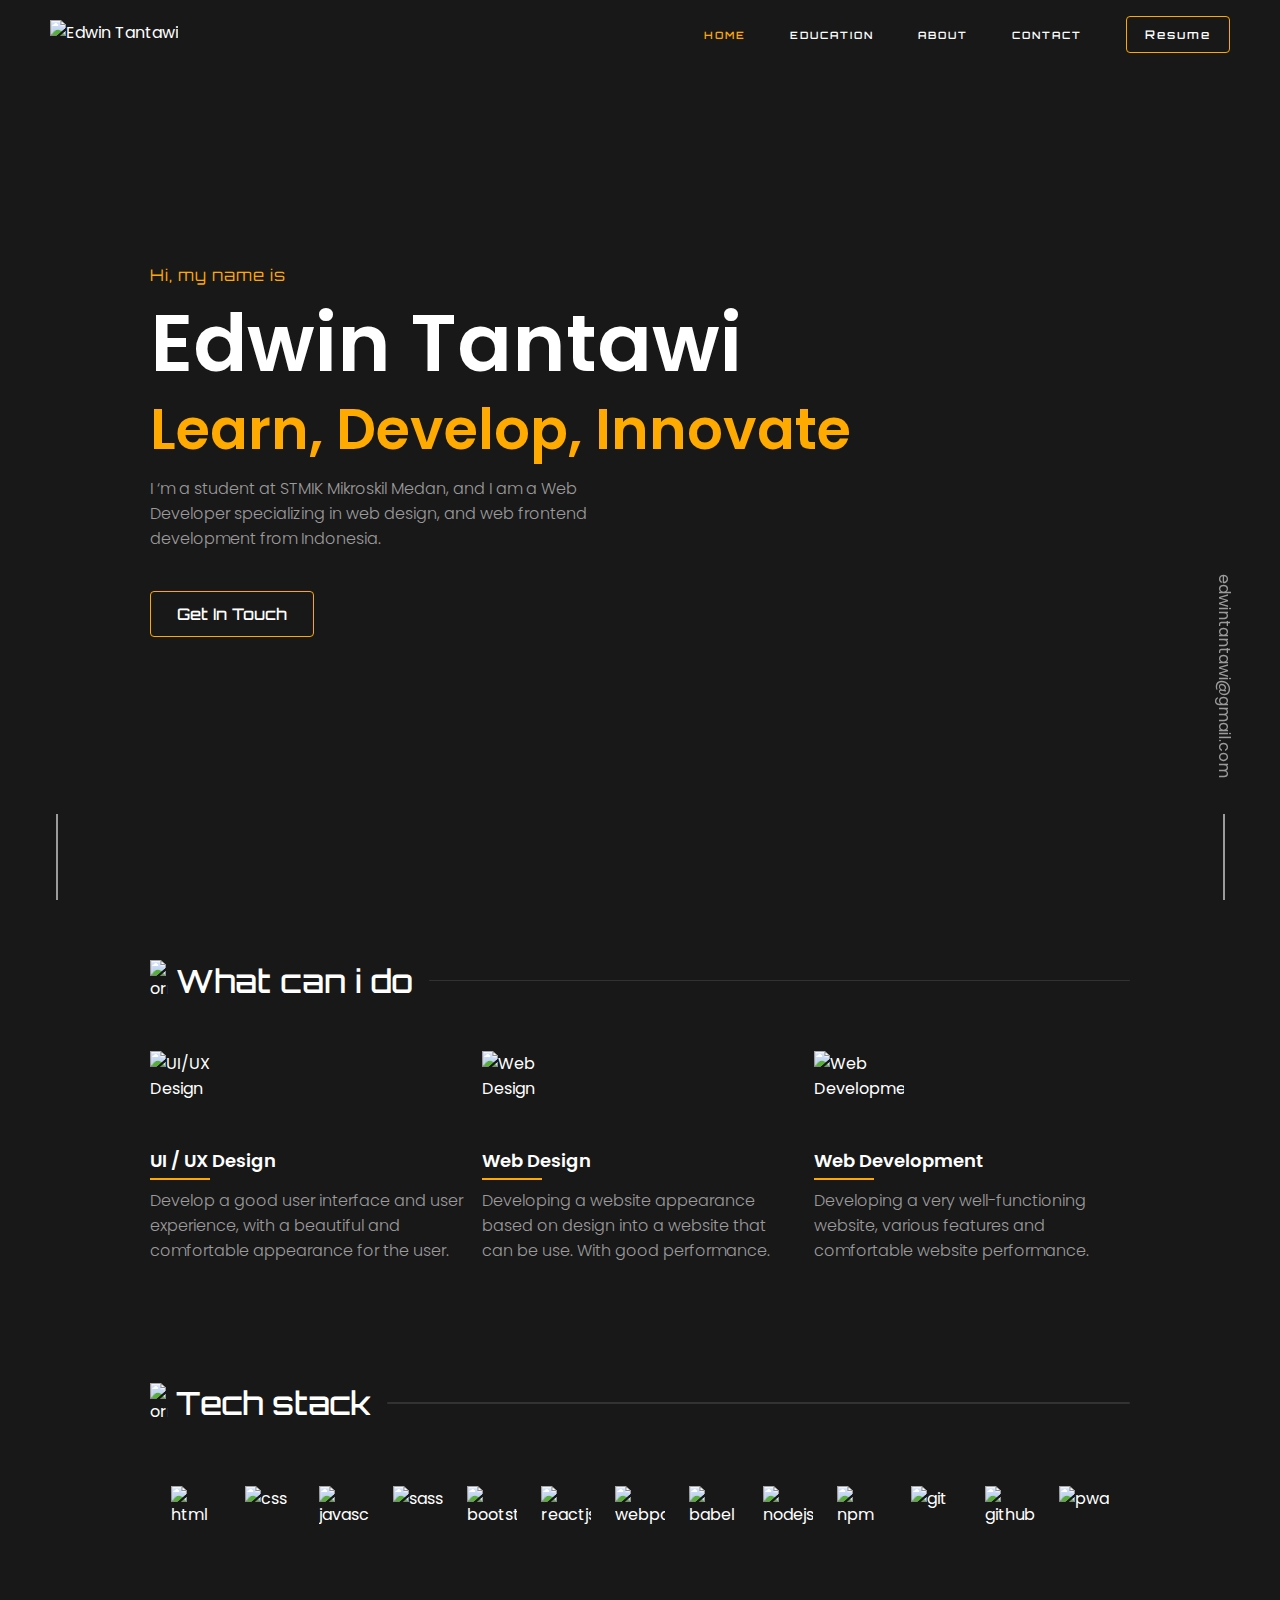
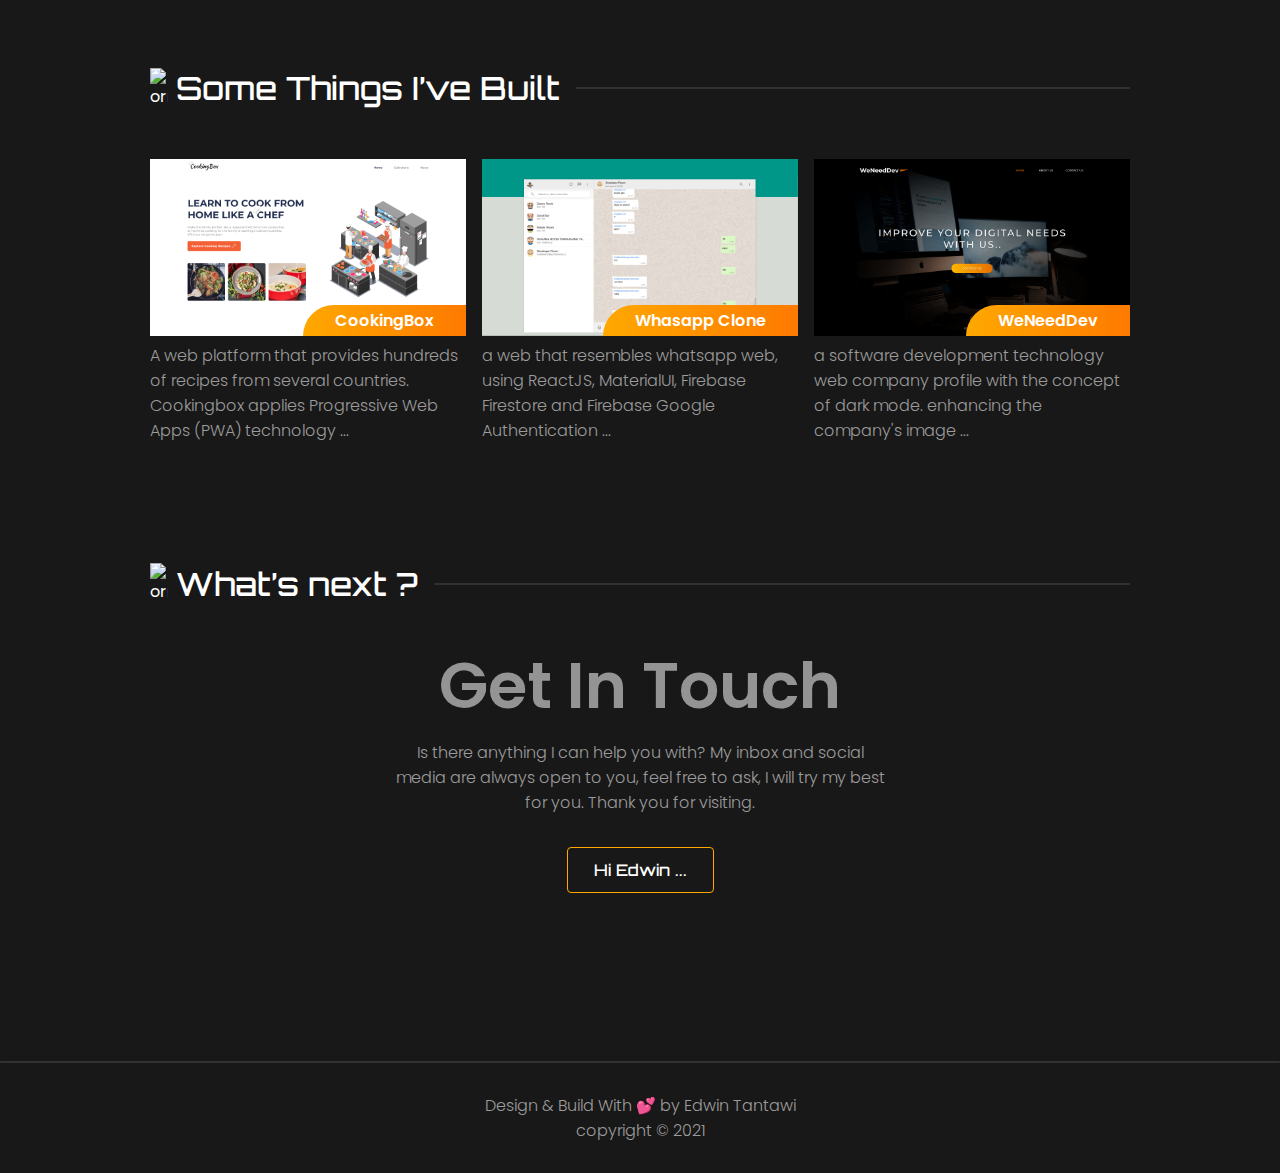
==== index.html @ 16a50b64 "added whatnext and footer, and some reuseable css management" ====
<!DOCTYPE html>
<html lang="en">
  <head>
    <meta charset="UTF-8" />
    <meta http-equiv="X-UA-Compatible" content="IE=edge" />
    <meta name="viewport" content="width=device-width, initial-scale=1.0" />
    <link rel="shortcut icon" href="favicon.ico" type="image/x-icon" />
    <link rel="preconnect" href="https://fonts.gstatic.com" />
    <meta
      name="keywords"
      content="edwin tantawi, edwin, frontend developer, personal website, portfolio"
    />
    <meta
      name="description"
      content="Hi, i'm Edwin Tantawi, a Frontend Web developer from Indonesia"
    />
    <!-- css -->
    <link rel="stylesheet" href="src/styles/animations.css" />
    <link rel="stylesheet" href="src/styles/style.css" />
    <!-- fontawesome -->
    <link
      rel="stylesheet"
      href="https://use.fontawesome.com/releases/v5.15.2/css/all.css"
      integrity="sha384-vSIIfh2YWi9wW0r9iZe7RJPrKwp6bG+s9QZMoITbCckVJqGCCRhc+ccxNcdpHuYu"
      crossorigin="anonymous"
    />
    <title>Edwin Tantawi</title>
  </head>
  <body>
    <!-- START: navbar -->
    <nav class="navbar">
      <div
        class="container-fluid flex align-items-center justify-content-between"
      >
        <!-- navbar brand -->
        <a href="index.html" class="flex">
          <img
            class="navbar__brand"
            src="src/assets/icons/logo.svg"
            alt="Edwin
          Tantawi"
            title="Edwin Tantawi"
          />
        </a>

        <!-- navbar navigation -->
        <ul class="navbar__navigation">
          <li><a href="index.html" class="active">HOME</a></li>
          <li><a href="src/pages/educaion.html">EDUCATION</a></li>
          <li><a href="src/pages/about.html">ABOUT</a></li>
          <li><a href="src/pages/contact.html">CONTACT</a></li>
          <li>
            <a
              href="src/assets/documents/resume.pdf"
              download
              class="btn btn-sm"
              >Resume</a
            >
          </li>
        </ul>

        <!-- navbar mobile -->
        <label class="navbar__toggler align-items-center">
          <input type="checkbox" />
          <div class="navbar__toggler__hamburger">
            <span></span>
            <span></span>
            <span></span>
          </div>

          <div
            class="navbar__navigation mobile align-items-center justify-content-center"
          >
            <ul class="flex flex-column align-items-center">
              <li><a href="index.html" class="active">HOME</a></li>
              <li><a href="src/pages/education.html">ACADEMIC</a></li>
              <li><a href="src/pages/about.html">ABOUT ME</a></li>
              <li><a href="src/pages/contact.html">CONTACT</a></li>
              <li>
                <a
                  href="src/assets/documents/resume.pdf"
                  download
                  class="btn btn-sm"
                  >Resume</a
                >
              </li>
            </ul>
            <div class="social-media">
              <a href="https://wa.me/+6282388386923" aria-label="Whatsapp">
                <i class="fab fa-whatsapp"></i>
              </a>
              <a href="https://instagram.com/wintantawi" aria-label="Instagram">
                <i class="fab fa-instagram"></i>
              </a>
              <a
                href="https://facebook.com/edwintantawi.5"
                aria-label="Facebook"
              >
                <i class="fab fa-facebook-f"></i>
              </a>
              <a
                href="https://www.linkedin.com/in/edwin-tantawi-909138193/"
                aria-label="Linkedin"
              >
                <i class="fab fa-linkedin-in"></i>
              </a>
              <a href="https://github.com/edwintantawi" aria-label="Github">
                <i class="fab fa-github"></i>
              </a>
            </div>
          </div>
        </label>
      </div>
    </nav>
    <!-- END: navbar -->

    <!-- side list -->
    <div class="side side__left">
      <div class="side__left__socialmedia flex flex-column align-items-center">
        <a href="https://wa.me/+6282388386923">
          <i class="fab fa-whatsapp"></i>
        </a>
        <a href="https://instagram.com/wintantawi">
          <i class="fab fa-instagram"></i>
        </a>
        <a href="https://facebook.com/edwintantawi.5">
          <i class="fab fa-facebook-f"></i>
        </a>
        <a href="https://www.linkedin.com/in/edwin-tantawi-909138193/">
          <i class="fab fa-linkedin-in"></i>
        </a>
        <a href="https://github.com/edwintantawi">
          <i class="fab fa-github"></i>
        </a>
      </div>
      <div class="line"></div>
    </div>
    <div class="side side__right">
      <div class="side__right__email">
        <a href="mailto:edwintantawi@gmail.com">
          <span>edwintantawi@gmail.com</span>
        </a>
      </div>
      <div class="line"></div>
    </div>

    <!-- START: main -->
    <main>
      <header class="hero">
        <div class="container flex justify-content-between align-items-center">
          <div class="hero__text">
            <span class="mini-heading"> Hi, my name is </span>
            <h1 class="name-heading">Edwin Tantawi</h1>
            <span class="big-heading">Learn, Develop, Innovate</span>
            <p>
              I ‘m a student at STMIK Mikroskil Medan, and I am a Web Developer
              specializing in web design, and web frontend development from
              Indonesia.
            </p>
            <a href="mailto:edwintantawi@gmail.com" class="btn btn-lg"
              >Get In Touch</a
            >
          </div>

          <!-- <div class="hero__image">
            <img src="src/assets/icons/logo.svg" alt="Edwin Tantawi" />
          </div> -->
        </div>
      </header>

      <section class="ido">
        <div class="container">
          <div class="section__heading">
            <img src="src/assets/icons/ornament.svg" alt="ornaments" />
            <h2>What can i do</h2>
            <hr class="hr-lg" />
          </div>
          <div class="section__content ido__content">
            <div class="ido__content__item">
              <img
                src="src/assets/icons/ido-uiux-design.svg"
                alt="UI/UX Design"
              />
              <h3>UI / UX Design</h3>
              <hr class="hr-sm" />
              <p>
                Develop a good user interface and user experience, with a
                beautiful and comfortable appearance for the user.
              </p>
            </div>

            <div class="ido__content__item">
              <img src="src/assets/icons/ido-web-design.svg" alt="Web Design" />
              <h3>Web Design</h3>
              <hr class="hr-sm" />
              <p>
                Developing a website appearance based on design into a website
                that can be use. With good performance.
              </p>
            </div>

            <div class="ido__content__item">
              <img
                src="src/assets/icons/ido-web-dev.svg"
                alt="Web Development"
              />
              <h3>Web Development</h3>
              <hr class="hr-sm" />
              <p>
                Developing a very well-functioning website, various features and
                comfortable website performance.
              </p>
            </div>
          </div>
        </div>
      </section>

      <section class="techstack">
        <div class="container">
          <div class="section__heading">
            <img src="src/assets/icons/ornament.svg" alt="ornaments" />
            <h2>Tech stack</h2>
            <hr class="hr-lg" />
          </div>

          <div
            class="section__content techstack__content justify-content-center"
          >
            <img
              src="src/assets/icons/tech-stack/html.svg"
              alt="html"
              title="HTML5"
            />
            <img
              src="src/assets/icons/tech-stack/css.svg"
              alt="css"
              title="CSS3"
            />
            <img
              src="src/assets/icons/tech-stack/js.svg"
              alt="javascript"
              title="Javascript"
            />
            <img
              src="src/assets/icons/tech-stack/sass.svg"
              alt="sass"
              title="SASS"
            />
            <img
              src="src/assets/icons/tech-stack/bootstrap.svg"
              alt="bootstrap"
              title="Bootstrap"
            />
            <img
              src="src/assets/icons/tech-stack/react.svg"
              alt="reactjs"
              title="ReactJS"
            />
            <img
              src="src/assets/icons/tech-stack/webpack.svg"
              alt="webpack"
              title="Webpack"
            />
            <img
              src="src/assets/icons/tech-stack/babel.svg"
              alt="babel"
              title="BabelJS"
            />
            <img
              src="src/assets/icons/tech-stack/nodejs.svg"
              alt="nodejs"
              title="NodeJS"
            />
            <img
              src="src/assets/icons/tech-stack/npm.svg"
              alt="npm"
              title="NPM"
            />
            <img
              src="src/assets/icons/tech-stack/git.svg"
              alt="git"
              title="GIT"
            />
            <img
              src="src/assets/icons/tech-stack/github.svg"
              alt="github"
              title="Github"
            />
            <img
              src="src/assets/icons/tech-stack/pwa.svg"
              alt="pwa"
              title="PWA"
            />
          </div>
        </div>
      </section>

      <section class="project">
        <div class="container">
          <div class="section__heading">
            <img src="src/assets/icons/ornament.svg" alt="ornaments" />
            <h2>Some Things I’ve Built</h2>
            <hr class="hr-lg" />
          </div>

          <div class="section__content project__content">
            <div class="project__content__item">
              <div class="image">
                <img
                  src="src/assets/images/project/project-cookingbox.png"
                  alt="cookingbox"
                />
                <div class="title">CookingBox</div>
                <div class="action">
                  <div class="wrap">
                    <a
                      href="https://cookingboxs.netlify.app"
                      title="Visit Project"
                    >
                      <i class="fas fa-external-link-alt"></i>
                    </a>
                    <a
                      href="https://github.com/edwintantawi/CookingBox"
                      title="View Source"
                    >
                      <i class="fab fa-github"></i>
                    </a>
                  </div>
                </div>
              </div>
              <div class="description">
                <p>
                  A web platform that provides hundreds of recipes from several
                  countries. Cookingbox applies Progressive Web Apps (PWA)
                  technology ...
                </p>
              </div>
            </div>
            <div class="project__content__item">
              <div class="image">
                <img
                  src="src/assets/images/project/project-whatsappwebclone.png"
                  alt="whatsappwebclone"
                />
                <div class="title">Whasapp Clone</div>
                <div class="action">
                  <div class="wrap">
                    <a
                      href="https://clone-whatsapp-web.netlify.app/"
                      title="Visit Project"
                    >
                      <i class="fas fa-external-link-alt"></i>
                    </a>
                    <a
                      href="https://github.com/edwintantawi/whatsapp-clone"
                      title="View Source"
                    >
                      <i class="fab fa-github"></i>
                    </a>
                  </div>
                </div>
              </div>
              <div class="description">
                <p>
                  a web that resembles whatsapp web, using ReactJS, MaterialUI,
                  Firebase Firestore and Firebase Google Authentication ...
                </p>
              </div>
            </div>
            <div class="project__content__item">
              <div class="image">
                <img
                  src="src/assets/images/project/project-weneeddev.png"
                  alt="weneeddev"
                />
                <div class="title">WeNeedDev</div>
                <div class="action">
                  <div class="wrap">
                    <a
                      href="https://weneeddev.netlify.app/"
                      title="Visit Project"
                    >
                      <i class="fas fa-external-link-alt"></i>
                    </a>
                    <a
                      href="https://github.com/edwintantawi/WeNeedDev"
                      title="View Source"
                    >
                      <i class="fab fa-github"></i>
                    </a>
                  </div>
                </div>
              </div>
              <div class="description">
                <p>
                  a software development technology web company profile with the
                  concept of dark mode. enhancing the company's image ...
                </p>
              </div>
            </div>
          </div>
        </div>
      </section>

      <section class="whatnext">
        <div class="container">
          <div class="section__heading">
            <img src="src/assets/icons/ornament.svg" alt="ornaments" />
            <h2>What’s next ?</h2>
            <hr class="hr-lg" />
          </div>

          <div class="section__content whatnext__content">
            <div class="container flex flex-column text-center">
              <span class="whatnext__content__title">Get In Touch</span>
              <p>
                Is there anything I can help you with? My inbox and social media
                are always open to you, feel free to ask, I will try my best for
                you. Thank you for visiting.
              </p>
              <div class="whatnext__content__button">
                <a href="mailto:edwintantawi@gmail.com" class="btn btn-lg"
                  >Hi Edwin ...</a
                >
              </div>
            </div>
          </div>
        </div>
      </section>
    </main>
    <!-- END: main -->

    <!-- START: footer -->
    <footer class="footer text-center">
      <div class="container">
        <hr class="hr-lg" />
        <p>Design & Build With 💕 by Edwin Tantawi</p>
        <p>copyright &copy; 2021</p>
      </div>
    </footer>
    <!-- END: footer -->
  </body>
</html>
---- src/styles/style.css ----
/* google fonts (Poppins & Orbitron) */
@import url('https://fonts.googleapis.com/css2?family=Orbitron:wght@400;500;700&family=Poppins:wght@300;600&display=swap');
:root {
  /* colors */
  --primary: #181818;
  --secondary: #282828;
  --white: #ffffff;
  --accent: #ffa800;
  --gray: #9b9b9b;
  --grad-horizontal: linear-gradient(to right, var(--accent), #ff7a00);
  /* fonts */

  --orbitron: 'Orbitron', sans-serif;

  --light: 300;
  --semi-bold: 600;

  --regular: 400;
  --medium: 500;
  --bold: 700;

  /* 
  breakpoints
  --sm: 576px;
  --md: 768px;
  --lg: 992px;
  --xl: 1200px;
  --xxl: 1400px;
  */
}

/* reset css */
*,
*::before,
*::after {
  margin: 0;
  box-sizing: border-box;
}

/* Globals style */

::-webkit-scrollbar {
  width: 5px;
  background-color: var(--primary);
}

::-webkit-scrollbar-thumb {
  background-color: var(--accent);
  border-radius: 8px;
}

body {
  background-color: var(--primary);
  color: var(--white);
  font-family: 'Poppins', sans-serif;
}

/* Heading & paragraph */
h1 {
  font-weight: var(--semi-bold);
  font-size: 80px;
}

h2 {
  font-weight: var(--medium);
  font-family: var(--orbitron);
  font-size: 18px;
}

h3 {
  font-size: 15px;
  font-weight: var(--semi-bold);
}

p {
  font-weight: var(--light);
  color: var(--gray);
  font-size: 13px;
}

hr {
  height: 1.5px;
  border: none;
}

section {
  padding: 50px 0;
}
main {
  padding: 0 16px;
}
a {
  text-decoration: none;
  color: var(--white);
}

.hr-lg {
  background-color: #333232;
  width: 100%;
  border-radius: 9px;
}

.hr-sm {
  background-color: var(--accent);
  width: 60px;
}

/* Helper class */
/* button */
.btn {
  border: 1px solid var(--accent);
  font-weight: var(--medium);
  font-family: var(--orbitron);
  display: inline-block;
  border-radius: 4px;
  transition: 350ms;
  font-size: 14px;
}

.btn:hover {
  background-color: #ffaa0017;
  color: var(--white) !important;
}

.btn.btn-sm {
  padding: 10px 18px;
  font-size: 12px;
}
.btn.btn-lg {
  padding: 12px 26px;
}

/* white space */
.heading-m {
  margin-bottom: 50px;
}
/* coloring */
.accent {
  color: var(--accent);
}

/* container */
.container {
  margin: 0 auto;
}

.container-fluid {
  width: 100%;
  padding: 0 16px;
}

.flex {
  display: flex;
  flex-wrap: wrap;
}

.justify-content-between {
  justify-content: space-between;
}

.justify-content-center {
  justify-content: center;
}
.align-items-center {
  align-items: center;
}
.flex-column {
  flex-direction: column;
}

.text-center {
  text-align: center;
}

/* nav */
.navbar {
  background-color: var(--primary);
  padding: 16px 0;
  position: fixed;
  width: 100%;
  z-index: 9;
}
.navbar__brand {
  height: 30px;
}
.navbar__navigation {
  font-family: var(--orbitron);
  font-weight: var(--medium);
  font-size: 10.05px;
  letter-spacing: 3px;
  padding: 0;
  display: none;
}
.navbar__navigation li {
  display: inline-block;
  margin-left: 50px;
}
.navbar__navigation a {
  transition: 350ms;
}
.navbar__navigation a.active,
.navbar__navigation a.active:hover {
  cursor: default;
  color: var(--accent);
}
.navbar__navigation a:hover {
  color: var(--gray);
}

/* mobile nav */
.navbar__navigation.mobile {
  display: flex;
  position: fixed;
  top: 62px;
  bottom: 0;
  right: 0;
  width: 100%;
  max-width: 300px;
  background-color: #1f1f1fe3;
  transform: translateX(100vh);
  transition: 350ms ease-in-out;
  backdrop-filter: blur(4px);
  border-left: 1px solid rgba(255, 255, 255, 0.1);
}
.navbar__navigation.mobile .social-media {
  position: fixed;
  bottom: 0;
  width: 100%;
  display: grid;
  grid-template-columns: repeat(5, 1fr);
  place-items: center;
  padding: 30px 20px;
  font-size: 26px;
}

.navbar__navigation li {
  display: inline;
  list-style: none;
  margin-left: 38px;
  font-weight: var(--semi-bold);
  letter-spacing: 2px;
}

.navbar__navigation.mobile ul {
  padding: 0;
}
.navbar__navigation.mobile li {
  margin: 0 0 32px 0;
  font-size: 14px;
}

.navbar__toggler {
  position: relative;
  display: flex;
}

.navbar__toggler__hamburger span {
  display: block;
  background-color: var(--accent);
  height: 3px;
  width: 32px;
  margin: 5px 0;
  transition: 350ms;
}
.navbar__toggler__hamburger span:first-child {
  width: 35px;
}
.navbar__toggler__hamburger span:nth-child(2) {
  width: 22px;
}
.navbar__toggler__hamburger span:last-child {
  width: 28px;
}
.navbar__toggler input {
  position: absolute;
  top: 0;
  width: 100%;
  height: 100%;
  cursor: pointer;
  opacity: 0;
  z-index: 2;
}
.navbar__toggler input:checked ~ .navbar__navigation.mobile {
  transform: translateX(0);
}
.navbar__toggler input:checked ~ .navbar__toggler__hamburger span:first-child {
  transform: rotate(-45deg) translatey(5.2px) translateX(-6px) rotate(360deg);
  width: 32px;
}
.navbar__toggler input:checked ~ .navbar__toggler__hamburger span:nth-child(2) {
  transform: scale(0) rotate(360deg);
}
.navbar__toggler input:checked ~ .navbar__toggler__hamburger span:last-child {
  transform: rotate(45deg) translatey(-5.2px) translateX(-6px) rotate(360deg);
  width: 32px;
}

/* side list */
.side {
  display: none;
  position: fixed;
  bottom: 0;
  width: 43px;
  justify-content: flex-end;
  align-items: center;
  flex-direction: column;
}
.side .line {
  height: 86px;
  width: 2px;
  background-color: var(--gray);
  margin-top: 18px;
}

.side__left {
  left: 20px;
}
.side__left__socialmedia {
  font-size: 22px;
}
.side__left__socialmedia a {
  padding: 8px;
  color: var(--gray);
  transition: 350ms;
}
.side__left__socialmedia a:hover {
  color: var(--accent);
  transform: translateY(-6px);
}
.side__right {
  right: 20px;
}
.side__right__email {
  right: 50px;
  transform: rotate(-270deg) translateX(-108px);
}
.side__right__email a {
  color: var(--gray);
  transition: 350ms;
}
.side__right__email a:hover {
  color: var(--accent);
}

/* Header Hero */
header.hero .container {
  height: 100vh;
}

.hero__text {
  width: 100%;
}
.hero__text .mini-heading {
  font-family: var(--orbitron);
  color: var(--accent);
  display: inline-block;
  font-size: 14px;
  margin-bottom: 18px;
}
.hero__text .name-heading {
  line-height: 1;
  font-size: 10vw;
}

.hero__text .big-heading {
  display: inline-block;
  font-size: 6vw;
  font-weight: var(--semi-bold);
  color: #ffaa00;
  margin: 6px 0 16px;
  line-height: 1.1;
}
.hero__text p {
  width: 100%;
  max-width: 500px;
  color: var(--gray);
}
.hero__text a {
  margin-top: 36px;
}

.hero__image {
  width: 30%;
}
.hero__image img {
  width: 100%;
  max-width: 400px;
}

/* section heading */
.section__heading {
  display: flex;
  align-items: center;
  margin-bottom: 36px;
}
.section__heading img {
  width: 12px;
}
.section__heading h2 {
  margin: 0 16px 0 8px;
}
.section__heading hr {
  flex: 1;
}

/* section content */
.ido__content {
  display: grid;
  grid-template-columns: 1fr;
  gap: 30px 16px;
  text-align: center;
}

.ido__content__item {
  display: grid;
  place-items: center;
}
.ido__content__item img {
  width: 70px;
  height: 70px;
  margin: 0 0 6px;
}
.ido__content__item p {
  max-width: 316px;
  /* margin: 0 auto; */
}
.ido__content__item hr {
  margin: 4px 0 8px;
}

.techstack__content {
  display: flex;
  flex-wrap: wrap;
}

.techstack__content img {
  width: 50px;
  height: 50px;
  padding: 6px;
  cursor: crosshair;
  transition: 250ms;
}

.techstack__content img:hover {
  transform: scale(1.3);
}

.project__content {
  display: grid;
  grid-template-columns: 1fr;
  gap: 28px 16px;
}

.project__content__item .image {
  position: relative;
  overflow: hidden;
  cursor: pointer;
}

.project__content__item .image:hover::after {
  background-color: rgba(0, 0, 0, 0.8);
}

.project__content__item .image:hover > .action {
  display: grid;
}

.project__content__item .image::after {
  content: '';
  position: absolute;
  width: 100%;
  top: 0;
  bottom: 5px;
  right: 0;
  transition: 250ms ease-in-out;
}
.project__content__item .image .action {
  position: absolute;
  left: 0;
  right: 0;
  top: 0;
  height: 100%;
  display: none;
  place-items: center;
  z-index: 2;
}
.project__content__item .image i {
  color: #ffffff;
  font-size: 30px;
  padding: 14px;
  transition: 250ms;
}
.project__content__item .image i:hover {
  transform: scale(1.2);
}
.project__content__item .image img {
  width: 100%;
}
.project__content__item .image .title {
  position: absolute;
  bottom: 6.8px;
  right: 0;
  background-image: var(--grad-horizontal);
  padding: 3px 32px;
  border-top-left-radius: 60px;
  font-weight: var(--semi-bold);
  font-size: 14px;
}

.whatnext__content__title {
  font-size: 10vw;
  font-weight: var(--semi-bold);
  color: rgb(148, 148, 148);
  line-height: 1;
  margin-bottom: 22px;
}
.whatnext__content p {
  max-width: 500px;
  margin: 0 auto;
}
.whatnext__content__button {
  margin: 32px 0 28px;
}
/* footer */
.footer {
  margin-top: 50px;
  padding: 30px 0;
}

.footer hr {
  margin-bottom: 30px;
}

/* media query */
/* sm */
@media screen and (min-width: 566px) {
  main {
    padding: 0 50px;
  }

  .hero__text .name-heading {
    font-size: 8vw;
  }
  .hero__text .big-heading {
    font-size: 5vw;
  }
  .btn {
    font-size: 16px;
  }
  .btn-lg {
    padding: 16px 36px;
  }
  .hero__text a {
    margin-top: 40px;
  }
  h2 {
    font-size: 26px;
  }

  .section__heading img {
    width: 16px;
  }
  .project__content {
    grid-template-columns: repeat(auto-fill, minmax(300px, 1fr));
  }
  .ido__content {
    grid-template-columns: repeat(auto-fit, minmax(300px, 1fr));
  }

  .ido__content__item img {
    width: 90px;
    height: 90px;
  }

  .techstack__content img {
    width: 58px;
    height: 58px;
  }

  .whatnext__content__title {
    font-size: 64px;
  }
}
/* custom breakpoints */
@media screen and (min-width: 721px) {
  .ido__content {
    text-align: left;
  }
  .ido__content p {
    width: 100%;
    margin: 0;
  }
  .ido__content__item {
    place-items: unset;
  }
  section {
    padding: 60px 0;
  }
}
/* md */
@media screen and (min-width: 768px) {
  .hero__text .mini-heading {
    font-size: 16px;
    letter-spacing: 1px;
  }

  .hero__text .big-heading {
    font-size: 56px;
    margin-top: 16px;
  }
  .hero__text .name-heading {
    font-size: 80px;
  }
  p {
    font-size: 16px;
  }
  h2 {
    font-size: 32px;
  }
  .section__heading img {
    width: 18px;
  }
  h3 {
    font-size: 18px;
  }
  .section__heading {
    margin-bottom: 50px;
  }
  .project__content__item .image .title {
    font-size: 16px;
  }

  .techstack__content img {
    width: 74px;
    height: 74px;
    padding: 12px;
  }
}
/* lg */
@media screen and (min-width: 992px) {
  .navbar__navigation {
    display: block;
  }
  .navbar__toggler {
    display: none;
  }
  .container-fluid {
    padding: 0 30px;
  }
  .side {
    display: flex;
  }
  main {
    padding: 0 150px;
  }

  .hero__text .big-heading {
    font-size: 56px;
    margin-top: 16px;
  }
  .hero__text .name-heading {
    font-size: 80px;
  }
}
/* xl */
@media screen and (min-width: 1200px) {
  .side__left {
    left: 35px;
  }
  .side__right {
    right: 35px;
  }
  .container-fluid {
    padding: 0 50px;
  }
}
/* xxl */
@media screen and (min-width: 1400px) {
  .container {
    max-width: 980px;
  }
  .hero__text .big-heading {
    font-size: 72px;
  }
  .hero__text .name-heading {
    font-size: 80px;
  }
}
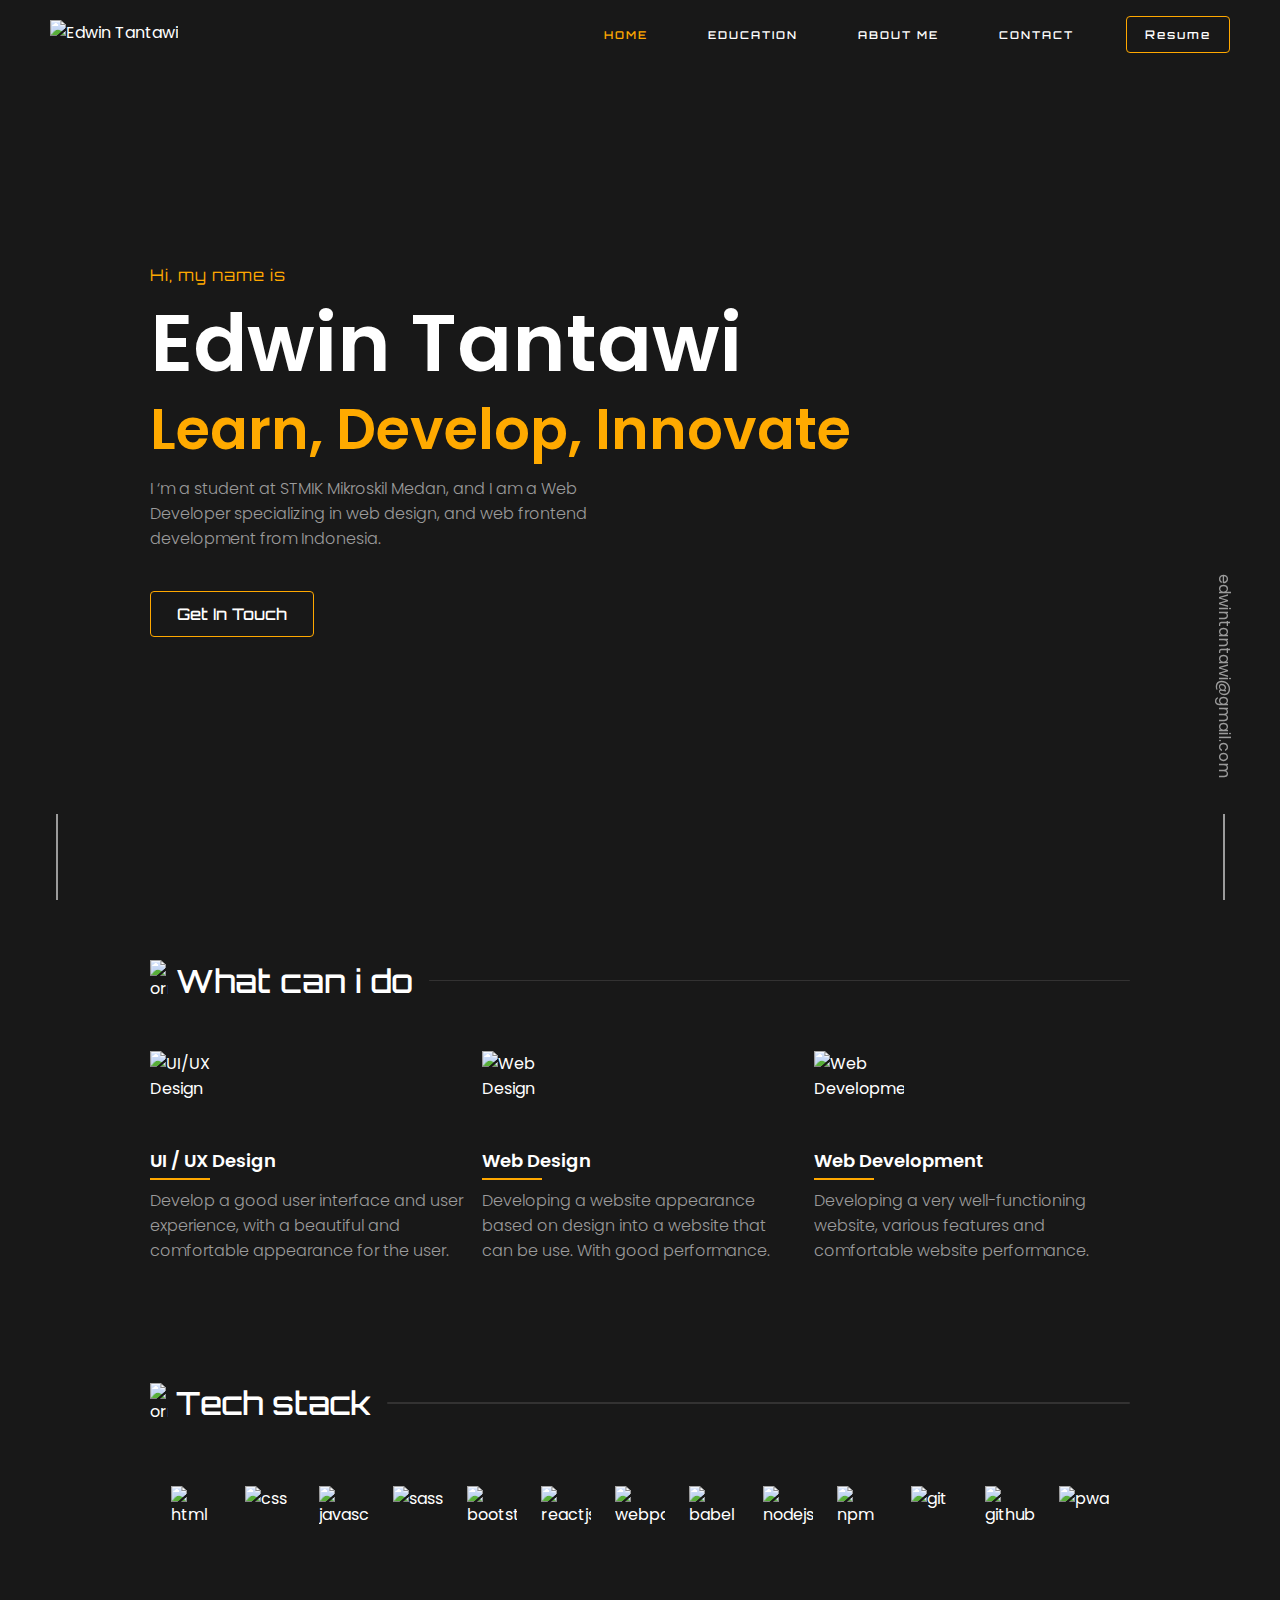
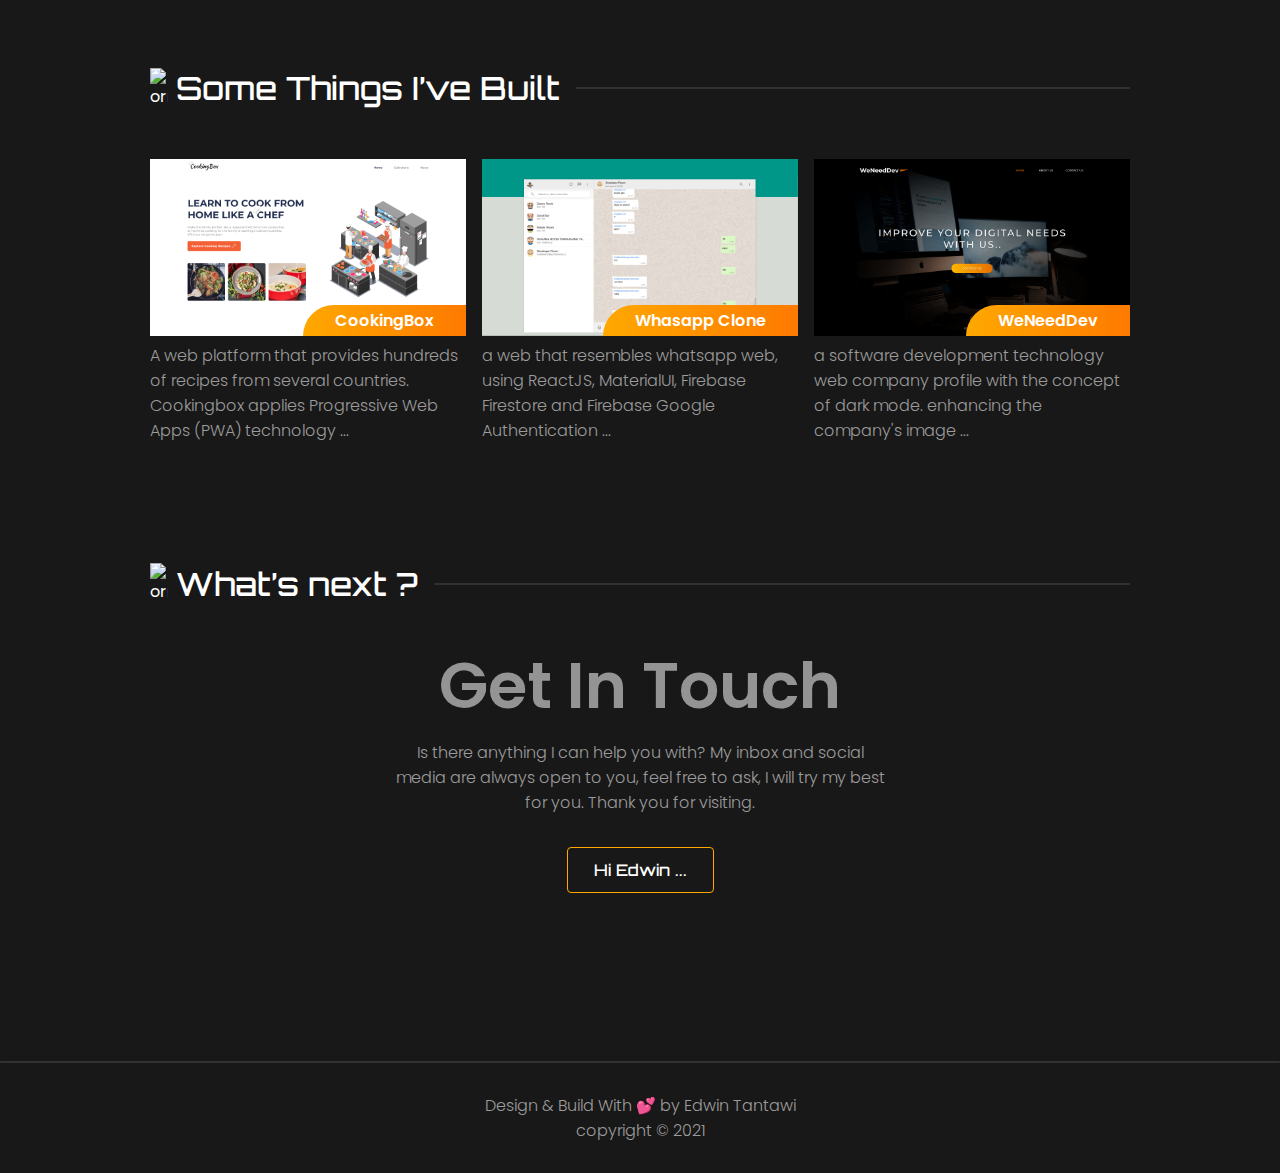
==== commit 93a3cd23: "added blank pages with navbar and some improvement" ====
--- a/index.html
+++ b/index.html
@@ -15,7 +15,6 @@
       content="Hi, i'm Edwin Tantawi, a Frontend Web developer from Indonesia"
     />
     <!-- css -->
-    <link rel="stylesheet" href="src/styles/animations.css" />
     <link rel="stylesheet" href="src/styles/style.css" />
     <!-- fontawesome -->
     <link
@@ -46,14 +45,14 @@
         <!-- navbar navigation -->
         <ul class="navbar__navigation">
           <li><a href="index.html" class="active">HOME</a></li>
-          <li><a href="src/pages/educaion.html">EDUCATION</a></li>
-          <li><a href="src/pages/about.html">ABOUT</a></li>
+          <li><a href="src/pages/education.html">EDUCATION</a></li>
+          <li><a href="src/pages/about.html">ABOUT ME</a></li>
           <li><a href="src/pages/contact.html">CONTACT</a></li>
           <li>
             <a
               href="src/assets/documents/resume.pdf"
-              download
               class="btn btn-sm"
+              target="__blank"
               >Resume</a
             >
           </li>
@@ -79,8 +78,8 @@
               <li>
                 <a
                   href="src/assets/documents/resume.pdf"
-                  download
                   class="btn btn-sm"
+                  target="__blank"
                   >Resume</a
                 >
               </li>
@@ -114,7 +113,7 @@
     </nav>
     <!-- END: navbar -->
 
-    <!-- side list -->
+    <!-- START: side list -->
     <div class="side side__left">
       <div class="side__left__socialmedia flex flex-column align-items-center">
         <a href="https://wa.me/+6282388386923">
@@ -143,6 +142,7 @@
       </div>
       <div class="line"></div>
     </div>
+    <!-- END: side list -->
 
     <!-- START: main -->
     <main>
--- a/src/styles/style.css
+++ b/src/styles/style.css
@@ -186,7 +186,7 @@
 .navbar__navigation {
   font-family: var(--orbitron);
   font-weight: var(--medium);
-  font-size: 10.05px;
+  font-size: 10.8px;
   letter-spacing: 3px;
   padding: 0;
   display: none;
@@ -196,6 +196,7 @@
   margin-left: 50px;
 }
 .navbar__navigation a {
+  padding: 8px;
   transition: 350ms;
 }
 .navbar__navigation a.active,
@@ -342,7 +343,11 @@
   color: var(--accent);
 }
 
-/* Header Hero */
+/* Header and Hero */
+header:not(.hero) {
+  padding: calc(69px + 50px) 0;
+}
+
 header.hero .container {
   height: 100vh;
 }
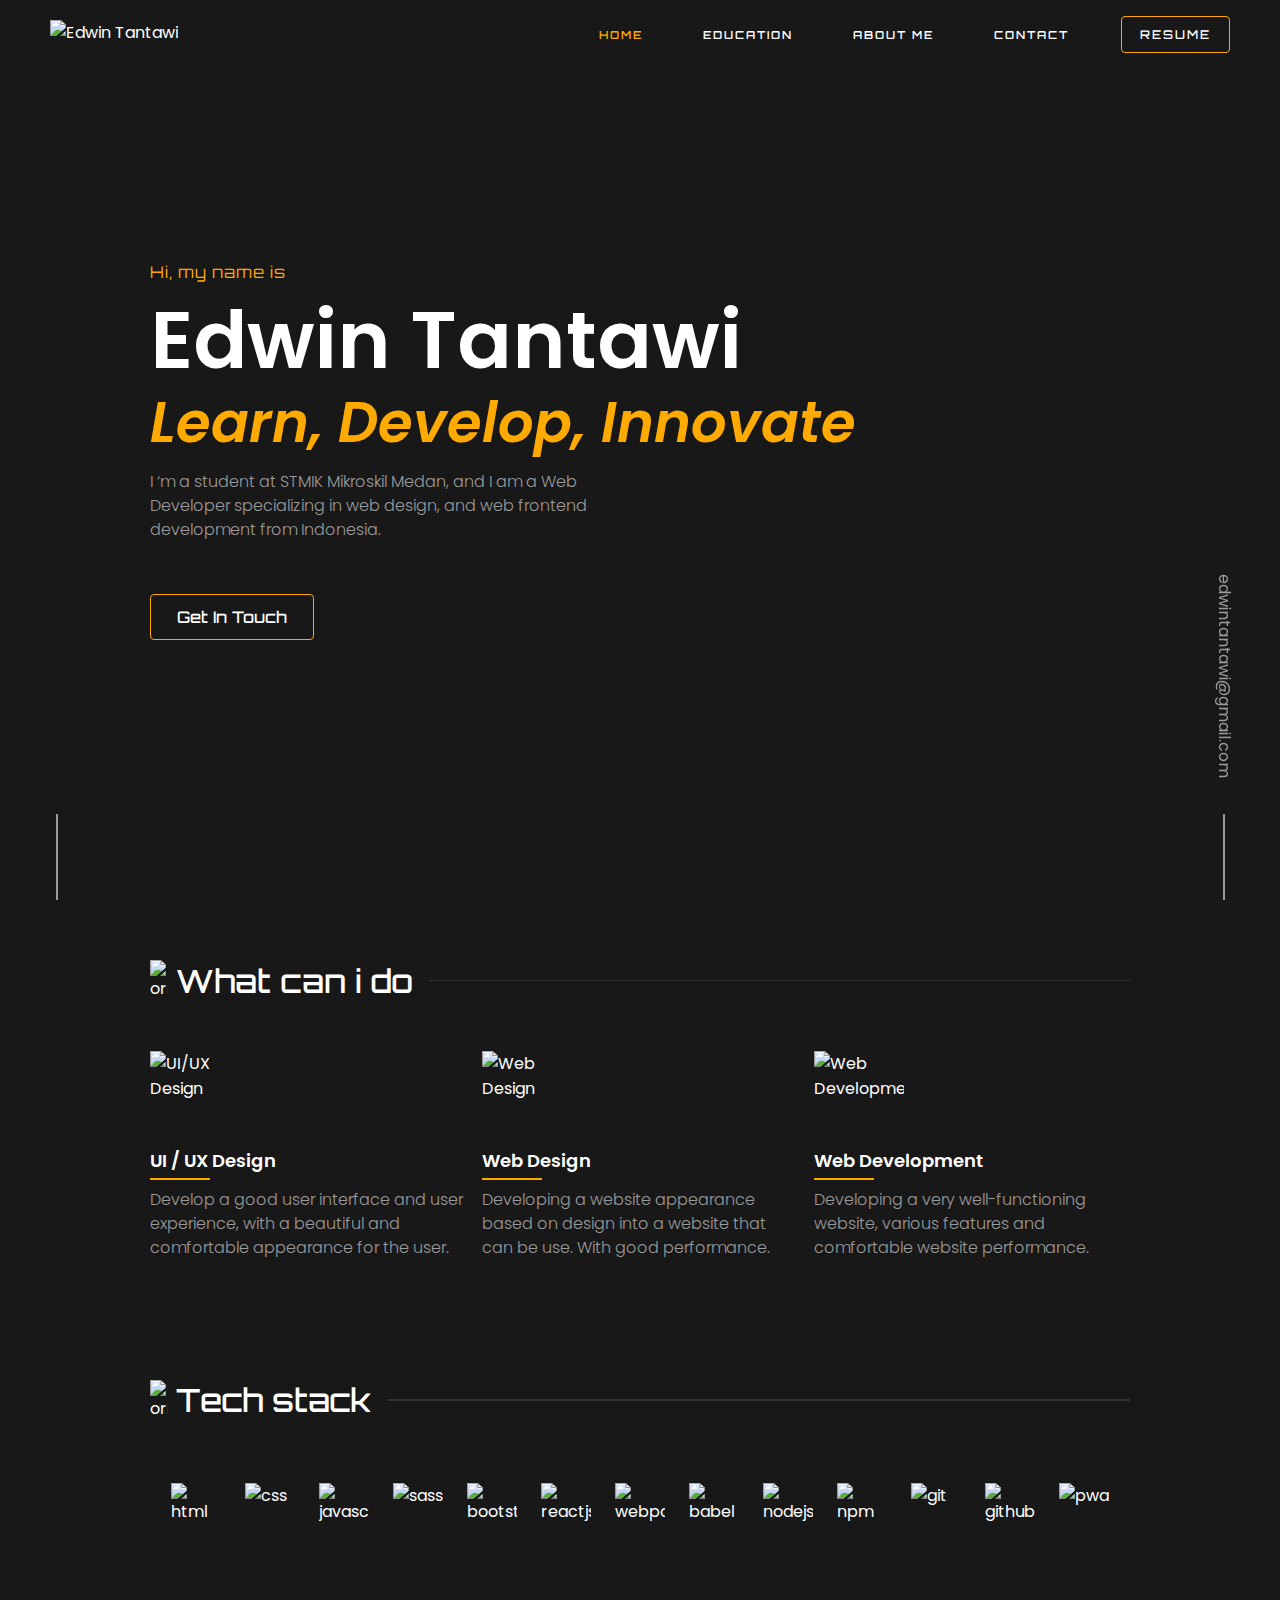
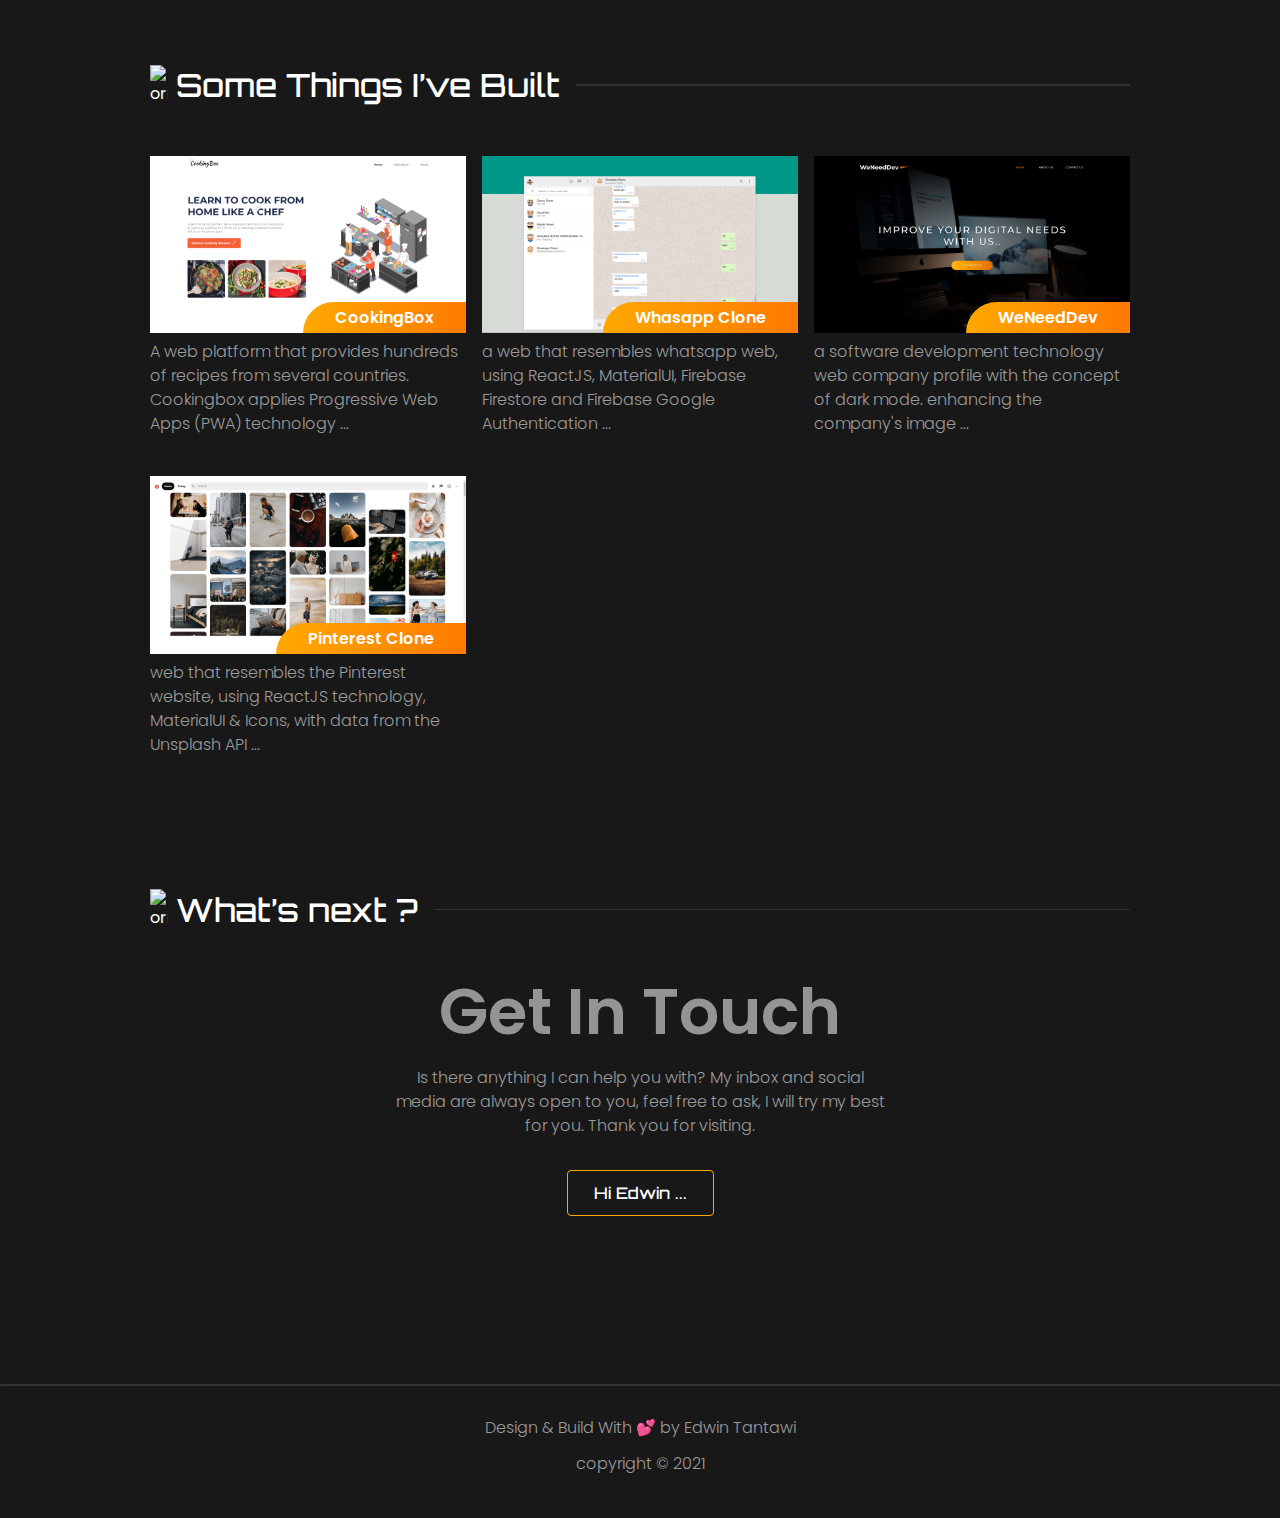
==== commit 74da9868: "added newest project (Pinterest Clone)" ====
--- a/index.html
+++ b/index.html
@@ -16,6 +16,7 @@
     />
     <!-- css -->
     <link rel="stylesheet" href="src/styles/style.css" />
+    <link rel="stylesheet" href="src/styles/mediaquery.css" />
     <!-- fontawesome -->
     <link
       rel="stylesheet"
@@ -72,7 +73,7 @@
           >
             <ul class="flex flex-column align-items-center">
               <li><a href="index.html" class="active">HOME</a></li>
-              <li><a href="src/pages/education.html">ACADEMIC</a></li>
+              <li><a href="src/pages/education.html">EDUCATION</a></li>
               <li><a href="src/pages/about.html">ABOUT ME</a></li>
               <li><a href="src/pages/contact.html">CONTACT</a></li>
               <li>
@@ -85,25 +86,39 @@
               </li>
             </ul>
             <div class="social-media">
-              <a href="https://wa.me/+6282388386923" aria-label="Whatsapp">
+              <a
+                href="https://wa.me/+6282388386923"
+                target="__blank"
+                aria-label="Whatsapp"
+              >
                 <i class="fab fa-whatsapp"></i>
               </a>
-              <a href="https://instagram.com/wintantawi" aria-label="Instagram">
+              <a
+                href="https://instagram.com/wintantawi"
+                target="__blank"
+                aria-label="Instagram"
+              >
                 <i class="fab fa-instagram"></i>
               </a>
               <a
                 href="https://facebook.com/edwintantawi.5"
+                target="__blank"
                 aria-label="Facebook"
               >
                 <i class="fab fa-facebook-f"></i>
               </a>
               <a
                 href="https://www.linkedin.com/in/edwin-tantawi-909138193/"
+                target="__blank"
                 aria-label="Linkedin"
               >
                 <i class="fab fa-linkedin-in"></i>
               </a>
-              <a href="https://github.com/edwintantawi" aria-label="Github">
+              <a
+                href="https://github.com/edwintantawi"
+                target="__blank"
+                aria-label="Github"
+              >
                 <i class="fab fa-github"></i>
               </a>
             </div>
@@ -116,19 +131,22 @@
     <!-- START: side list -->
     <div class="side side__left">
       <div class="side__left__socialmedia flex flex-column align-items-center">
-        <a href="https://wa.me/+6282388386923">
+        <a href="https://wa.me/+6282388386923" target="__blank">
           <i class="fab fa-whatsapp"></i>
         </a>
-        <a href="https://instagram.com/wintantawi">
+        <a href="https://instagram.com/wintantawi" target="__blank">
           <i class="fab fa-instagram"></i>
         </a>
-        <a href="https://facebook.com/edwintantawi.5">
+        <a href="https://facebook.com/edwintantawi.5" target="__blank">
           <i class="fab fa-facebook-f"></i>
         </a>
-        <a href="https://www.linkedin.com/in/edwin-tantawi-909138193/">
+        <a
+          href="https://www.linkedin.com/in/edwin-tantawi-909138193/"
+          target="__blank"
+        >
           <i class="fab fa-linkedin-in"></i>
         </a>
-        <a href="https://github.com/edwintantawi">
+        <a href="https://github.com/edwintantawi" target="__blank">
           <i class="fab fa-github"></i>
         </a>
       </div>
@@ -136,7 +154,7 @@
     </div>
     <div class="side side__right">
       <div class="side__right__email">
-        <a href="mailto:edwintantawi@gmail.com">
+        <a href="mailto:edwintantawi@gmail.com" target="__blank">
           <span>edwintantawi@gmail.com</span>
         </a>
       </div>
@@ -157,14 +175,13 @@
               specializing in web design, and web frontend development from
               Indonesia.
             </p>
-            <a href="mailto:edwintantawi@gmail.com" class="btn btn-lg"
+            <a
+              href="mailto:edwintantawi@gmail.com"
+              target="__blank"
+              class="btn btn-lg"
               >Get In Touch</a
             >
           </div>
-
-          <!-- <div class="hero__image">
-            <img src="src/assets/icons/logo.svg" alt="Edwin Tantawi" />
-          </div> -->
         </div>
       </header>
 
@@ -315,12 +332,14 @@
                   <div class="wrap">
                     <a
                       href="https://cookingboxs.netlify.app"
+                      target="__blank"
                       title="Visit Project"
                     >
                       <i class="fas fa-external-link-alt"></i>
                     </a>
                     <a
                       href="https://github.com/edwintantawi/CookingBox"
+                      target="__blank"
                       title="View Source"
                     >
                       <i class="fab fa-github"></i>
@@ -347,12 +366,14 @@
                   <div class="wrap">
                     <a
                       href="https://clone-whatsapp-web.netlify.app/"
+                      target="__blank"
                       title="Visit Project"
                     >
                       <i class="fas fa-external-link-alt"></i>
                     </a>
                     <a
                       href="https://github.com/edwintantawi/whatsapp-clone"
+                      target="__blank"
                       title="View Source"
                     >
                       <i class="fab fa-github"></i>
@@ -378,12 +399,14 @@
                   <div class="wrap">
                     <a
                       href="https://weneeddev.netlify.app/"
+                      target="__blank"
                       title="Visit Project"
                     >
                       <i class="fas fa-external-link-alt"></i>
                     </a>
                     <a
                       href="https://github.com/edwintantawi/WeNeedDev"
+                      target="__blank"
                       title="View Source"
                     >
                       <i class="fab fa-github"></i>
@@ -395,6 +418,40 @@
                 <p>
                   a software development technology web company profile with the
                   concept of dark mode. enhancing the company's image ...
+                </p>
+              </div>
+            </div>
+            <div class="project__content__item">
+              <div class="image">
+                <img
+                  src="src/assets/images/project/project-pinterestclone.png"
+                  alt="weneeddev"
+                />
+                <div class="title">Pinterest Clone</div>
+                <div class="action">
+                  <div class="wrap">
+                    <a
+                      href="https://clone-pinterest-web.netlify.app/"
+                      target="__blank"
+                      title="Visit Project"
+                    >
+                      <i class="fas fa-external-link-alt"></i>
+                    </a>
+                    <a
+                      href="https://github.com/edwintantawi/pinterest-clone"
+                      target="__blank"
+                      title="View Source"
+                    >
+                      <i class="fab fa-github"></i>
+                    </a>
+                  </div>
+                </div>
+              </div>
+              <div class="description">
+                <p>
+                  web that resembles the Pinterest website, using ReactJS
+                  technology, MaterialUI & Icons, with data from the Unsplash
+                  API ...
                 </p>
               </div>
             </div>
@@ -419,7 +476,10 @@
                 you. Thank you for visiting.
               </p>
               <div class="whatnext__content__button">
-                <a href="mailto:edwintantawi@gmail.com" class="btn btn-lg"
+                <a
+                  href="mailto:edwintantawi@gmail.com"
+                  target="__blank"
+                  class="btn btn-lg"
                   >Hi Edwin ...</a
                 >
               </div>
--- a/src/styles/style.css
+++ b/src/styles/style.css
@@ -29,7 +29,10 @@
   */
 }
 
-/* reset css */
+/* -------------------------------------------------------------------------- */
+/*                                    RESET                                   */
+/* -------------------------------------------------------------------------- */
+
 *,
 *::before,
 *::after {
@@ -37,7 +40,9 @@
   box-sizing: border-box;
 }
 
-/* Globals style */
+/* -------------------------------------------------------------------------- */
+/*                                   GLOBALS                                  */
+/* -------------------------------------------------------------------------- */
 
 ::-webkit-scrollbar {
   width: 5px;
@@ -54,35 +59,31 @@
   color: var(--white);
   font-family: 'Poppins', sans-serif;
 }
-
-/* Heading & paragraph */
 h1 {
   font-weight: var(--semi-bold);
-  font-size: 80px;
-}
-
+  line-height: 1;
+  font-size: 10vw;
+}
 h2 {
   font-weight: var(--medium);
   font-family: var(--orbitron);
   font-size: 18px;
 }
-
 h3 {
   font-size: 15px;
   font-weight: var(--semi-bold);
 }
-
 p {
   font-weight: var(--light);
   color: var(--gray);
   font-size: 13px;
-}
-
+  margin-bottom: 12px;
+  line-height: 1.5;
+}
 hr {
   height: 1.5px;
   border: none;
 }
-
 section {
   padding: 50px 0;
 }
@@ -94,19 +95,10 @@
   color: var(--white);
 }
 
-.hr-lg {
-  background-color: #333232;
-  width: 100%;
-  border-radius: 9px;
-}
-
-.hr-sm {
-  background-color: var(--accent);
-  width: 60px;
-}
-
-/* Helper class */
-/* button */
+/* -------------------------------------------------------------------------- */
+/*                                   BUTTON                                   */
+/* -------------------------------------------------------------------------- */
+
 .btn {
   border: 1px solid var(--accent);
   font-weight: var(--medium);
@@ -116,12 +108,10 @@
   transition: 350ms;
   font-size: 14px;
 }
-
 .btn:hover {
   background-color: #ffaa0017;
   color: var(--white) !important;
 }
-
 .btn.btn-sm {
   padding: 10px 18px;
   font-size: 12px;
@@ -130,34 +120,39 @@
   padding: 12px 26px;
 }
 
-/* white space */
+/* -------------------------------------------------------------------------- */
+/*                                HELPER CLASS                                */
+/* -------------------------------------------------------------------------- */
+
 .heading-m {
   margin-bottom: 50px;
 }
-/* coloring */
 .accent {
   color: var(--accent);
 }
-
-/* container */
+.hr-lg {
+  background-color: #333232;
+  width: 100%;
+  border-radius: 9px;
+}
+.hr-sm {
+  background-color: var(--accent);
+  width: 60px;
+}
 .container {
   margin: 0 auto;
 }
-
 .container-fluid {
   width: 100%;
   padding: 0 16px;
 }
-
 .flex {
   display: flex;
   flex-wrap: wrap;
 }
-
 .justify-content-between {
   justify-content: space-between;
 }
-
 .justify-content-center {
   justify-content: center;
 }
@@ -167,12 +162,14 @@
 .flex-column {
   flex-direction: column;
 }
-
 .text-center {
   text-align: center;
 }
 
-/* nav */
+/* -------------------------------------------------------------------------- */
+/*                                   NAVBAR                                   */
+/* -------------------------------------------------------------------------- */
+
 .navbar {
   background-color: var(--primary);
   padding: 16px 0;
@@ -186,7 +183,7 @@
 .navbar__navigation {
   font-family: var(--orbitron);
   font-weight: var(--medium);
-  font-size: 10.8px;
+  font-size: 10.98px;
   letter-spacing: 3px;
   padding: 0;
   display: none;
@@ -194,10 +191,15 @@
 .navbar__navigation li {
   display: inline-block;
   margin-left: 50px;
+  list-style: none;
+  margin-left: 38px;
+  font-weight: var(--semi-bold);
+  letter-spacing: 2px;
 }
 .navbar__navigation a {
   padding: 8px;
   transition: 350ms;
+  text-transform: uppercase;
 }
 .navbar__navigation a.active,
 .navbar__navigation a.active:hover {
@@ -208,7 +210,10 @@
   color: var(--gray);
 }
 
-/* mobile nav */
+/* -------------------------------------------------------------------------- */
+/*                                 MOBILE NAV                                 */
+/* -------------------------------------------------------------------------- */
+
 .navbar__navigation.mobile {
   display: flex;
   position: fixed;
@@ -234,14 +239,6 @@
   font-size: 26px;
 }
 
-.navbar__navigation li {
-  display: inline;
-  list-style: none;
-  margin-left: 38px;
-  font-weight: var(--semi-bold);
-  letter-spacing: 2px;
-}
-
 .navbar__navigation.mobile ul {
   padding: 0;
 }
@@ -250,11 +247,14 @@
   font-size: 14px;
 }
 
+/* -------------------------------------------------------------------------- */
+/*                               NAVBAR TOGGLER                               */
+/* -------------------------------------------------------------------------- */
+
 .navbar__toggler {
   position: relative;
   display: flex;
 }
-
 .navbar__toggler__hamburger span {
   display: block;
   background-color: var(--accent);
@@ -296,7 +296,10 @@
   width: 32px;
 }
 
-/* side list */
+/* -------------------------------------------------------------------------- */
+/*                                  SIDE LIST                                 */
+/* -------------------------------------------------------------------------- */
+
 .side {
   display: none;
   position: fixed;
@@ -343,13 +346,20 @@
   color: var(--accent);
 }
 
-/* Header and Hero */
+/* -------------------------------------------------------------------------- */
+/*                               HEADER AND HERO                              */
+/* -------------------------------------------------------------------------- */
+
 header:not(.hero) {
-  padding: calc(69px + 50px) 0;
+  padding: calc(69px + 30px) 0 12px;
 }
 
 header.hero .container {
   height: 100vh;
+}
+
+.header__description {
+  max-width: 500px;
 }
 
 .hero__text {
@@ -361,10 +371,6 @@
   display: inline-block;
   font-size: 14px;
   margin-bottom: 18px;
-}
-.hero__text .name-heading {
-  line-height: 1;
-  font-size: 10vw;
 }
 
 .hero__text .big-heading {
@@ -374,6 +380,7 @@
   color: #ffaa00;
   margin: 6px 0 16px;
   line-height: 1.1;
+  font-style: italic;
 }
 .hero__text p {
   width: 100%;
@@ -392,7 +399,10 @@
   max-width: 400px;
 }
 
-/* section heading */
+/* -------------------------------------------------------------------------- */
+/*                               SECTION HEADING                              */
+/* -------------------------------------------------------------------------- */
+
 .section__heading {
   display: flex;
   align-items: center;
@@ -408,7 +418,10 @@
   flex: 1;
 }
 
-/* section content */
+/* -------------------------------------------------------------------------- */
+/*                               SECTION CONTENT                              */
+/* -------------------------------------------------------------------------- */
+
 .ido__content {
   display: grid;
   grid-template-columns: 1fr;
@@ -536,158 +549,117 @@
   margin-bottom: 30px;
 }
 
-/* media query */
-/* sm */
-@media screen and (min-width: 566px) {
-  main {
-    padding: 0 50px;
-  }
-
-  .hero__text .name-heading {
-    font-size: 8vw;
-  }
-  .hero__text .big-heading {
-    font-size: 5vw;
-  }
-  .btn {
-    font-size: 16px;
-  }
-  .btn-lg {
-    padding: 16px 36px;
-  }
-  .hero__text a {
-    margin-top: 40px;
-  }
-  h2 {
-    font-size: 26px;
-  }
-
-  .section__heading img {
-    width: 16px;
-  }
-  .project__content {
-    grid-template-columns: repeat(auto-fill, minmax(300px, 1fr));
-  }
-  .ido__content {
-    grid-template-columns: repeat(auto-fit, minmax(300px, 1fr));
-  }
-
-  .ido__content__item img {
-    width: 90px;
-    height: 90px;
-  }
-
-  .techstack__content img {
-    width: 58px;
-    height: 58px;
-  }
-
-  .whatnext__content__title {
-    font-size: 64px;
-  }
-}
-/* custom breakpoints */
-@media screen and (min-width: 721px) {
-  .ido__content {
-    text-align: left;
-  }
-  .ido__content p {
-    width: 100%;
-    margin: 0;
-  }
-  .ido__content__item {
-    place-items: unset;
-  }
-  section {
-    padding: 60px 0;
-  }
-}
-/* md */
-@media screen and (min-width: 768px) {
-  .hero__text .mini-heading {
-    font-size: 16px;
-    letter-spacing: 1px;
-  }
-
-  .hero__text .big-heading {
-    font-size: 56px;
-    margin-top: 16px;
-  }
-  .hero__text .name-heading {
-    font-size: 80px;
-  }
-  p {
-    font-size: 16px;
-  }
-  h2 {
-    font-size: 32px;
-  }
-  .section__heading img {
-    width: 18px;
-  }
-  h3 {
-    font-size: 18px;
-  }
-  .section__heading {
-    margin-bottom: 50px;
-  }
-  .project__content__item .image .title {
-    font-size: 16px;
-  }
-
-  .techstack__content img {
-    width: 74px;
-    height: 74px;
-    padding: 12px;
-  }
-}
-/* lg */
-@media screen and (min-width: 992px) {
-  .navbar__navigation {
-    display: block;
-  }
-  .navbar__toggler {
-    display: none;
-  }
-  .container-fluid {
-    padding: 0 30px;
-  }
-  .side {
-    display: flex;
-  }
-  main {
-    padding: 0 150px;
-  }
-
-  .hero__text .big-heading {
-    font-size: 56px;
-    margin-top: 16px;
-  }
-  .hero__text .name-heading {
-    font-size: 80px;
-  }
-}
-/* xl */
-@media screen and (min-width: 1200px) {
-  .side__left {
-    left: 35px;
-  }
-  .side__right {
-    right: 35px;
-  }
-  .container-fluid {
-    padding: 0 50px;
-  }
-}
-/* xxl */
-@media screen and (min-width: 1400px) {
-  .container {
-    max-width: 980px;
-  }
-  .hero__text .big-heading {
-    font-size: 72px;
-  }
-  .hero__text .name-heading {
-    font-size: 80px;
-  }
-}
+/* -------------------------------------------------------------------------- */
+/*                                  TIME LINE                                 */
+/* -------------------------------------------------------------------------- */
+
+.timeline__tree {
+  position: relative;
+  margin: 0 auto;
+}
+
+.timeline__tree::before {
+  content: '';
+  position: absolute;
+  width: 6px;
+  height: 100%;
+  background-color: white;
+}
+
+.timeline__tree__container {
+  width: 100%;
+  position: relative;
+  margin: 0;
+}
+.timeline__tree__container::after {
+  content: '';
+  width: 26px;
+  height: 26px;
+  background-color: var(--secondary);
+  position: absolute;
+  border-radius: 99px;
+  border: 4px solid var(--accent);
+}
+.timeline__tree__container.left {
+  left: 0;
+  padding: 16px 0 16px 24px;
+}
+
+.timeline__tree__container.left::after {
+  right: auto;
+  left: -10px;
+  bottom: 50%;
+  transform: translateY(50%);
+}
+
+.timeline__tree__container.right {
+  padding: 16px 0 16px 24px;
+}
+.timeline__tree__container.right::after {
+  left: -10px;
+  bottom: 50%;
+  transform: translateY(50%);
+}
+
+.timeline__tree__content {
+  cursor: pointer;
+  background-color: rgb(44, 44, 44);
+  padding: 16px 24px;
+  border-radius: 4px;
+  transition: 300ms ease-in-out;
+}
+
+.timeline__tree__content:hover {
+  transform: translateY(-8px);
+}
+
+.timeline__tree__content span {
+  display: inline-block;
+  font-size: 18px;
+  font-family: var(--orbitron);
+  font-weight: bold;
+  letter-spacing: 2px;
+  margin-bottom: 3px;
+}
+
+/* -------------------------------------------------------------------------- */
+/*                                  ABOUT ME                                  */
+/* -------------------------------------------------------------------------- */
+.aboutme p {
+  margin-top: 26px;
+}
+
+/* -------------------------------------------------------------------------- */
+/*                                   CONTACT                                  */
+/* -------------------------------------------------------------------------- */
+
+.contact .container {
+  display: flex;
+  flex-direction: column;
+}
+.contact ul {
+  flex: 1;
+  margin-bottom: 32px;
+}
+.contact li {
+  margin-bottom: 18px;
+  list-style-type: none;
+}
+.contact li a {
+  display: flex;
+  align-items: center;
+  transition: 350ms;
+}
+.contact li a:hover {
+  transform: translateY(-3px);
+  color: var(--accent);
+}
+.contact li i {
+  font-size: 18px;
+  width: 28px;
+  margin-right: 8px;
+}
+
+.contact__maps {
+  flex: 1;
+}
--- a/src/styles/mediaquery.css
+++ b/src/styles/mediaquery.css
@@ -0,0 +1,195 @@
+/* media query */
+/* sm */
+@media screen and (min-width: 566px) {
+  main {
+    padding: 0 50px;
+  }
+
+  h1 {
+    font-size: 8vw;
+  }
+  .hero__text .big-heading {
+    font-size: 5vw;
+  }
+  .btn {
+    font-size: 16px;
+  }
+  .btn-lg {
+    padding: 16px 36px;
+  }
+  .hero__text a {
+    margin-top: 40px;
+  }
+  h2 {
+    font-size: 26px;
+  }
+
+  .section__heading img {
+    width: 16px;
+  }
+  .project__content {
+    grid-template-columns: repeat(auto-fill, minmax(300px, 1fr));
+  }
+  .ido__content {
+    grid-template-columns: repeat(auto-fit, minmax(300px, 1fr));
+  }
+
+  .ido__content__item img {
+    width: 90px;
+    height: 90px;
+  }
+
+  .techstack__content img {
+    width: 58px;
+    height: 58px;
+  }
+
+  .whatnext__content__title {
+    font-size: 64px;
+  }
+
+  .timeline__tree::before {
+    left: 50%;
+    margin-left: -3px;
+  }
+
+  .timeline__tree__container {
+    width: 50%;
+  }
+
+  .timeline__tree__container.left {
+    padding: 16px 24px 16px 0px;
+  }
+  .timeline__tree__container.left::after {
+    right: -13px;
+    left: auto;
+  }
+
+  .timeline__tree__container.right {
+    left: 50%;
+  }
+  .timeline__tree__container.right::after {
+    left: -13px;
+  }
+
+  .timeline__tree__content span {
+    font-size: 20px;
+    letter-spacing: 2px;
+    margin-bottom: 3px;
+  }
+}
+/* custom breakpoints */
+@media screen and (min-width: 721px) {
+  .ido__content {
+    text-align: left;
+  }
+  .ido__content p {
+    width: 100%;
+    margin: 0;
+  }
+  .ido__content__item {
+    place-items: unset;
+  }
+  section {
+    padding: 60px 0;
+  }
+  .contact .container {
+    flex-direction: row;
+  }
+}
+/* md */
+@media screen and (min-width: 768px) {
+  .hero__text .mini-heading {
+    font-size: 16px;
+    letter-spacing: 1px;
+  }
+
+  .hero__text .big-heading {
+    font-size: 56px;
+    margin-top: 12px;
+  }
+  h1 {
+    font-size: 80px;
+  }
+  p {
+    font-size: 16px;
+  }
+  h2 {
+    font-size: 32px;
+  }
+  .section__heading img {
+    width: 18px;
+  }
+  h3 {
+    font-size: 18px;
+  }
+  .section__heading {
+    margin-bottom: 50px;
+  }
+  .project__content__item .image .title {
+    font-size: 16px;
+  }
+
+  .techstack__content img {
+    width: 74px;
+    height: 74px;
+    padding: 12px;
+  }
+
+  .contact li i {
+    font-size: 32px;
+    margin-right: 18px;
+  }
+}
+/* lg */
+@media screen and (min-width: 992px) {
+  .navbar__navigation {
+    display: block;
+  }
+  .navbar__toggler {
+    display: none;
+  }
+  .container-fluid {
+    padding: 0 30px;
+  }
+  .side {
+    display: flex;
+  }
+  main {
+    padding: 0 150px;
+  }
+  header:not(.hero) {
+    padding: calc(69px + 100px) 0 50px;
+  }
+
+  .hero__text .big-heading {
+    font-size: 56px;
+  }
+  h1 {
+    font-size: 80px;
+  }
+}
+/* xl */
+@media screen and (min-width: 1200px) {
+  .side__left {
+    left: 35px;
+  }
+  .side__right {
+    right: 35px;
+  }
+  .container-fluid {
+    padding: 0 50px;
+  }
+}
+/* xxl */
+@media screen and (min-width: 1400px) {
+  .container {
+    max-width: 980px;
+  }
+  .hero__text .big-heading {
+    font-size: 72px;
+  }
+  h1 {
+    font-size: 80px;
+  }
+}
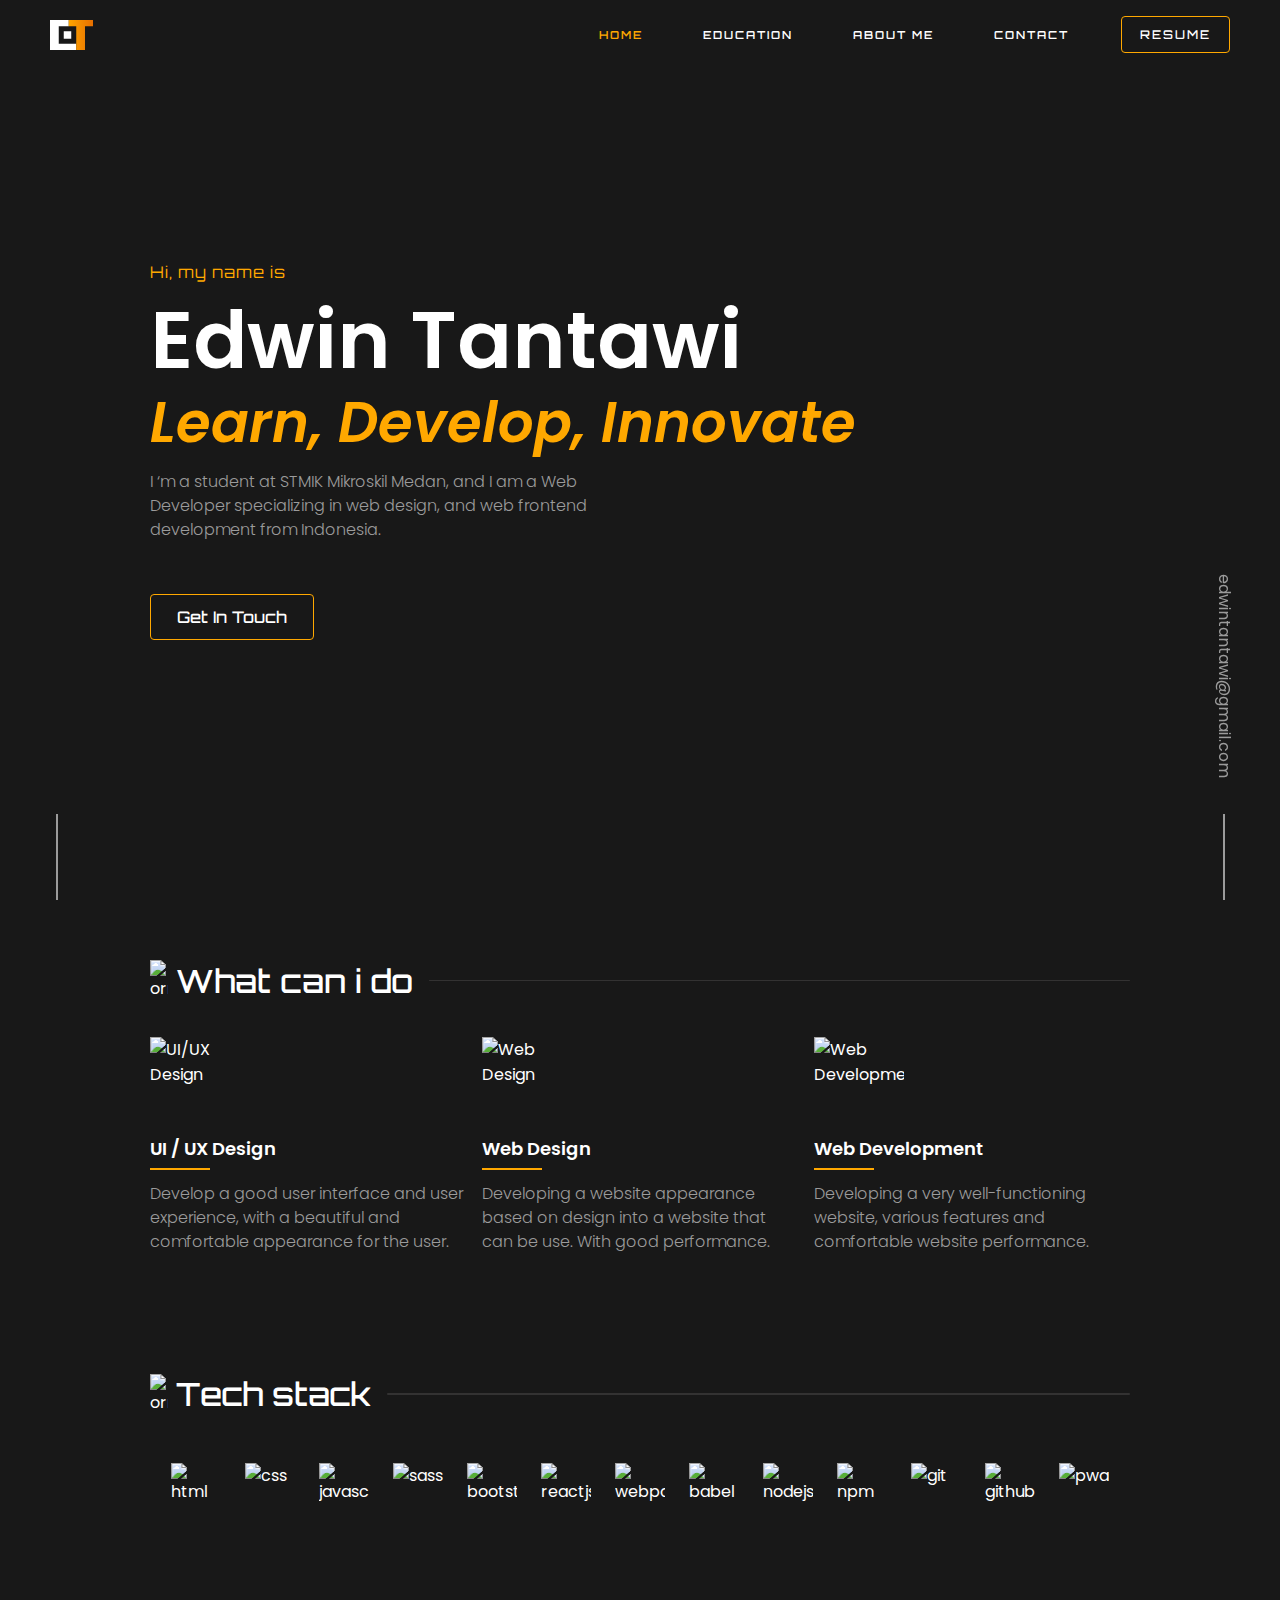
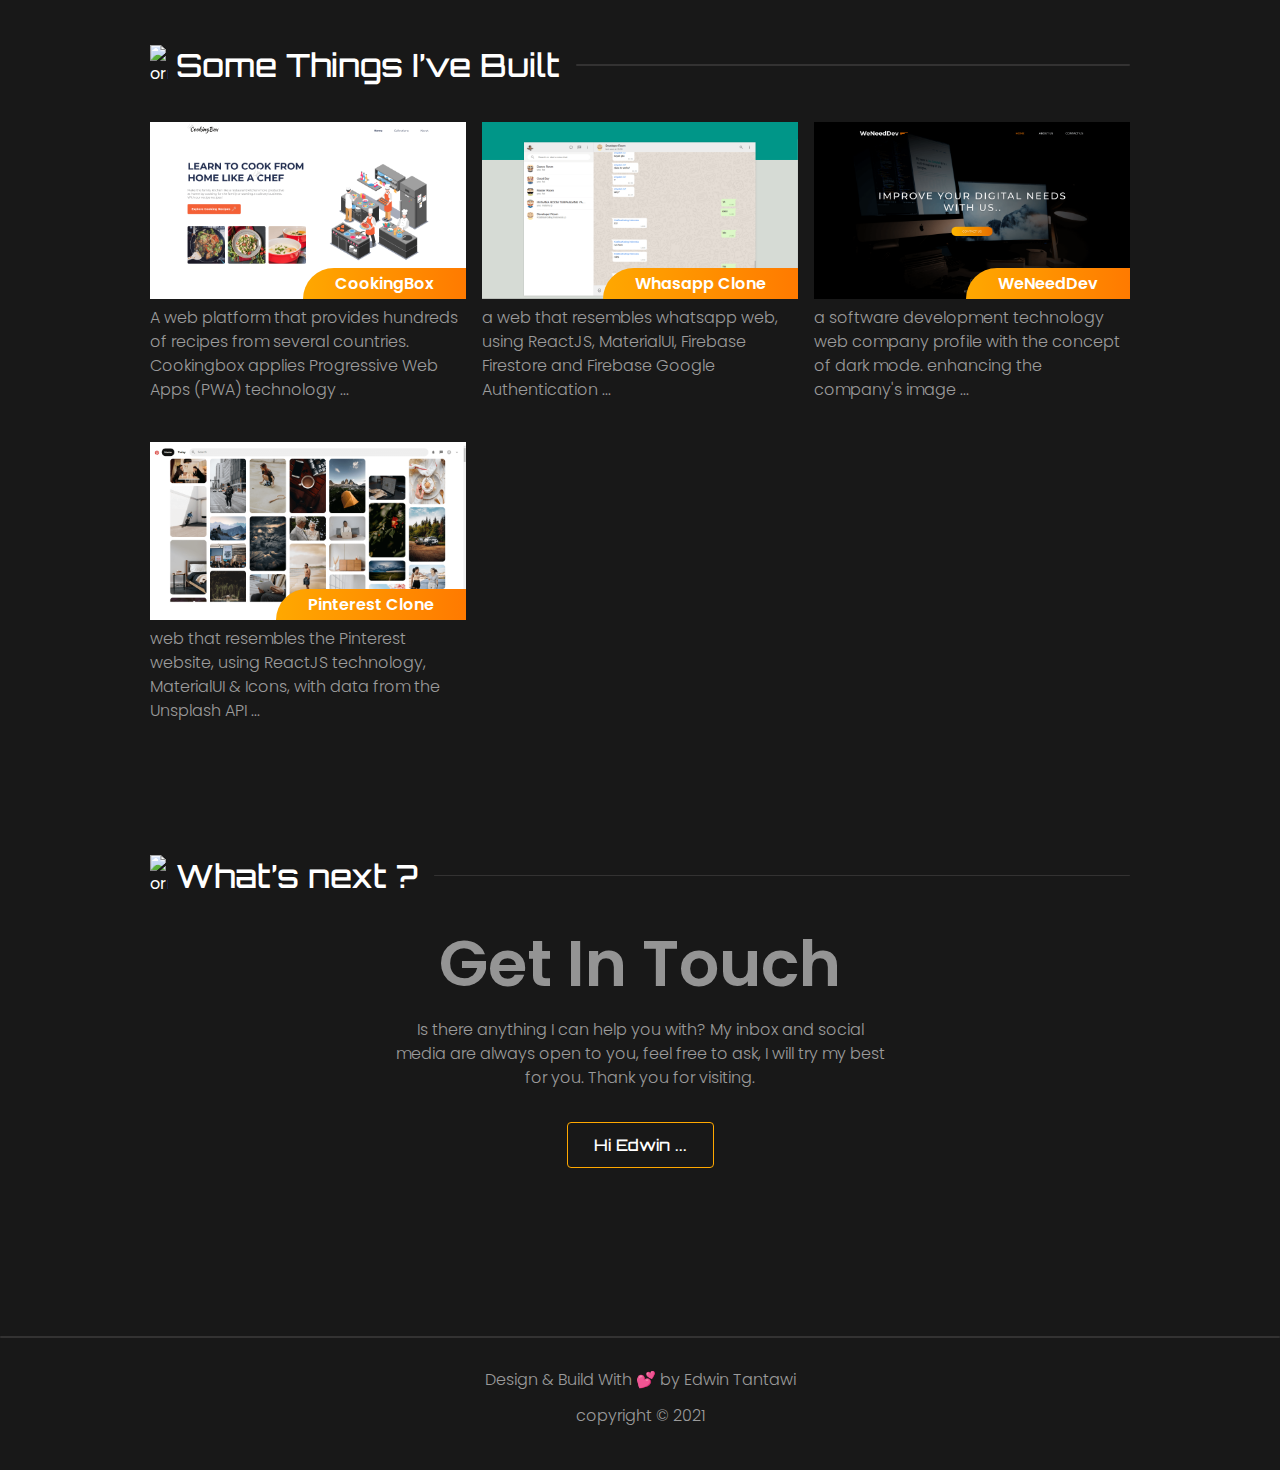
==== commit 619ee4d6: "split mediaquery.css, change visit-link.svg, added navbar__brand animation, some improvement" ====
--- a/index.html
+++ b/index.html
@@ -5,7 +5,6 @@
     <meta http-equiv="X-UA-Compatible" content="IE=edge" />
     <meta name="viewport" content="width=device-width, initial-scale=1.0" />
     <link rel="shortcut icon" href="favicon.ico" type="image/x-icon" />
-    <link rel="preconnect" href="https://fonts.gstatic.com" />
     <meta
       name="keywords"
       content="edwin tantawi, edwin, frontend developer, personal website, portfolio"
@@ -16,7 +15,7 @@
     />
     <!-- css -->
     <link rel="stylesheet" href="src/styles/style.css" />
-    <link rel="stylesheet" href="src/styles/mediaquery.css" />
+    <link rel="stylesheet" href="src/styles/home.css" />
     <!-- fontawesome -->
     <link
       rel="stylesheet"
@@ -34,13 +33,41 @@
       >
         <!-- navbar brand -->
         <a href="index.html" class="flex">
-          <img
+          <svg
             class="navbar__brand"
-            src="src/assets/icons/logo.svg"
-            alt="Edwin
-          Tantawi"
-            title="Edwin Tantawi"
-          />
+            viewBox="0 0 450 313"
+            fill="none"
+            xmlns="http://www.w3.org/2000/svg"
+          >
+            <path
+              id="logo-e"
+              d="M0 0V312.998H65.2071H91.2892L273.871 313L273.87 247.753L91.2892 247.791V65.2088H195.623V0H91.2892H0Z"
+              fill="white"
+            />
+            <path
+              id="logo-dot"
+              d="M143.454 117.377V195.626H221.704V117.377H143.454Z"
+              fill="white"
+            />
+            <path
+              id="logo-t"
+              d="M195.621 0.00231934V65.2111H273.871V313H365.162V65.2111H449.932V0.00231934H195.621Z"
+              fill="url(#paint0_linear)"
+            />
+            <defs>
+              <linearGradient
+                id="paint0_linear"
+                x1="181.958"
+                y1="156.45"
+                x2="448.942"
+                y2="156.45"
+                gradientUnits="userSpaceOnUse"
+              >
+                <stop stop-color="#FFA800" />
+                <stop offset="1" stop-color="#E76F00" />
+              </linearGradient>
+            </defs>
+          </svg>
         </a>
 
         <!-- navbar navigation -->
@@ -54,6 +81,7 @@
               href="src/assets/documents/resume.pdf"
               class="btn btn-sm"
               target="__blank"
+              rel="noopener noreferrer"
               >Resume</a
             >
           </li>
@@ -81,6 +109,7 @@
                   href="src/assets/documents/resume.pdf"
                   class="btn btn-sm"
                   target="__blank"
+                  rel="noopener noreferrer"
                   >Resume</a
                 >
               </li>
@@ -89,6 +118,7 @@
               <a
                 href="https://wa.me/+6282388386923"
                 target="__blank"
+                rel="noopener noreferrer"
                 aria-label="Whatsapp"
               >
                 <i class="fab fa-whatsapp"></i>
@@ -96,6 +126,7 @@
               <a
                 href="https://instagram.com/wintantawi"
                 target="__blank"
+                rel="noopener noreferrer"
                 aria-label="Instagram"
               >
                 <i class="fab fa-instagram"></i>
@@ -103,6 +134,7 @@
               <a
                 href="https://facebook.com/edwintantawi.5"
                 target="__blank"
+                rel="noopener noreferrer"
                 aria-label="Facebook"
               >
                 <i class="fab fa-facebook-f"></i>
@@ -110,6 +142,7 @@
               <a
                 href="https://www.linkedin.com/in/edwin-tantawi-909138193/"
                 target="__blank"
+                rel="noopener noreferrer"
                 aria-label="Linkedin"
               >
                 <i class="fab fa-linkedin-in"></i>
@@ -117,6 +150,7 @@
               <a
                 href="https://github.com/edwintantawi"
                 target="__blank"
+                rel="noopener noreferrer"
                 aria-label="Github"
               >
                 <i class="fab fa-github"></i>
@@ -129,37 +163,59 @@
     <!-- END: navbar -->
 
     <!-- START: side list -->
-    <div class="side side__left">
+    <aside class="side side__left">
       <div class="side__left__socialmedia flex flex-column align-items-center">
-        <a href="https://wa.me/+6282388386923" target="__blank">
+        <a
+          href="https://wa.me/+6282388386923"
+          target="__blank"
+          rel="noopener noreferrer"
+        >
           <i class="fab fa-whatsapp"></i>
         </a>
-        <a href="https://instagram.com/wintantawi" target="__blank">
+        <a
+          href="https://instagram.com/wintantawi"
+          target="__blank"
+          rel="noopener noreferrer"
+        >
           <i class="fab fa-instagram"></i>
         </a>
-        <a href="https://facebook.com/edwintantawi.5" target="__blank">
+        <a
+          href="https://facebook.com/edwintantawi.5"
+          target="__blank"
+          rel="noopener noreferrer"
+        >
           <i class="fab fa-facebook-f"></i>
         </a>
         <a
           href="https://www.linkedin.com/in/edwin-tantawi-909138193/"
           target="__blank"
+          rel="noopener noreferrer"
         >
           <i class="fab fa-linkedin-in"></i>
         </a>
-        <a href="https://github.com/edwintantawi" target="__blank">
+        <a
+          href="https://github.com/edwintantawi"
+          target="__blank"
+          rel="noopener noreferrer"
+        >
           <i class="fab fa-github"></i>
         </a>
       </div>
       <div class="line"></div>
-    </div>
-    <div class="side side__right">
+    </aside>
+
+    <aside class="side side__right">
       <div class="side__right__email">
-        <a href="mailto:edwintantawi@gmail.com" target="__blank">
+        <a
+          href="mailto:edwintantawi@gmail.com"
+          target="__blank"
+          rel="noopener noreferrer"
+        >
           <span>edwintantawi@gmail.com</span>
         </a>
       </div>
       <div class="line"></div>
-    </div>
+    </aside>
     <!-- END: side list -->
 
     <!-- START: main -->
@@ -178,6 +234,7 @@
             <a
               href="mailto:edwintantawi@gmail.com"
               target="__blank"
+              rel="noopener noreferrer"
               class="btn btn-lg"
               >Get In Touch</a
             >
@@ -327,22 +384,32 @@
                   src="src/assets/images/project/project-cookingbox.png"
                   alt="cookingbox"
                 />
-                <div class="title">CookingBox</div>
+                <span class="title">CookingBox</span>
                 <div class="action">
                   <div class="wrap">
                     <a
                       href="https://cookingboxs.netlify.app"
                       target="__blank"
+                      rel="noopener noreferrer"
                       title="Visit Project"
                     >
-                      <i class="fas fa-external-link-alt"></i>
+                      <img
+                        src="src/assets/icons/visit-link.svg"
+                        alt="visit"
+                        class="icons"
+                      />
                     </a>
                     <a
                       href="https://github.com/edwintantawi/CookingBox"
                       target="__blank"
+                      rel="noopener noreferrer"
                       title="View Source"
                     >
-                      <i class="fab fa-github"></i>
+                      <img
+                        src="src/assets/icons/tech-stack/github.svg"
+                        alt="source in github"
+                        class="icons"
+                      />
                     </a>
                   </div>
                 </div>
@@ -367,16 +434,26 @@
                     <a
                       href="https://clone-whatsapp-web.netlify.app/"
                       target="__blank"
+                      rel="noopener noreferrer"
                       title="Visit Project"
                     >
-                      <i class="fas fa-external-link-alt"></i>
+                      <img
+                        src="src/assets/icons/visit-link.svg"
+                        alt="visit"
+                        class="icons"
+                      />
                     </a>
                     <a
                       href="https://github.com/edwintantawi/whatsapp-clone"
                       target="__blank"
+                      rel="noopener noreferrer"
                       title="View Source"
                     >
-                      <i class="fab fa-github"></i>
+                      <img
+                        src="src/assets/icons/tech-stack/github.svg"
+                        alt="source in github"
+                        class="icons"
+                      />
                     </a>
                   </div>
                 </div>
@@ -400,16 +477,26 @@
                     <a
                       href="https://weneeddev.netlify.app/"
                       target="__blank"
+                      rel="noopener noreferrer"
                       title="Visit Project"
                     >
-                      <i class="fas fa-external-link-alt"></i>
+                      <img
+                        src="src/assets/icons/visit-link.svg"
+                        alt="visit"
+                        class="icons"
+                      />
                     </a>
                     <a
                       href="https://github.com/edwintantawi/WeNeedDev"
                       target="__blank"
+                      rel="noopener noreferrer"
                       title="View Source"
                     >
-                      <i class="fab fa-github"></i>
+                      <img
+                        src="src/assets/icons/tech-stack/github.svg"
+                        alt="source in github"
+                        class="icons"
+                      />
                     </a>
                   </div>
                 </div>
@@ -433,16 +520,26 @@
                     <a
                       href="https://clone-pinterest-web.netlify.app/"
                       target="__blank"
+                      rel="noopener noreferrer"
                       title="Visit Project"
                     >
-                      <i class="fas fa-external-link-alt"></i>
+                      <img
+                        src="src/assets/icons/visit-link.svg"
+                        alt="visit"
+                        class="icons"
+                      />
                     </a>
                     <a
                       href="https://github.com/edwintantawi/pinterest-clone"
                       target="__blank"
+                      rel="noopener noreferrer"
                       title="View Source"
                     >
-                      <i class="fab fa-github"></i>
+                      <img
+                        src="src/assets/icons/tech-stack/github.svg"
+                        alt="source in github"
+                        class="icons"
+                      />
                     </a>
                   </div>
                 </div>
@@ -479,6 +576,7 @@
                 <a
                   href="mailto:edwintantawi@gmail.com"
                   target="__blank"
+                  rel="noopener noreferrer"
                   class="btn btn-lg"
                   >Hi Edwin ...</a
                 >
--- a/src/styles/style.css
+++ b/src/styles/style.css
@@ -8,8 +8,8 @@
   --accent: #ffa800;
   --gray: #9b9b9b;
   --grad-horizontal: linear-gradient(to right, var(--accent), #ff7a00);
+
   /* fonts */
-
   --orbitron: 'Orbitron', sans-serif;
 
   --light: 300;
@@ -54,6 +54,11 @@
   border-radius: 8px;
 }
 
+::selection {
+  background-color: var(--accent);
+  color: var(--white);
+}
+
 body {
   background-color: var(--primary);
   color: var(--white);
@@ -95,6 +100,14 @@
   color: var(--white);
 }
 
+a.ref {
+  color: var(--white);
+  transition: 350ms;
+  font-weight: var(--bold);
+}
+a.ref:hover {
+  color: var(--accent);
+}
 /* -------------------------------------------------------------------------- */
 /*                                   BUTTON                                   */
 /* -------------------------------------------------------------------------- */
@@ -179,6 +192,17 @@
 }
 .navbar__brand {
   height: 30px;
+  width: auto;
+  cursor: pointer;
+}
+.navbar__brand #logo-e {
+  animation: break-left 10s infinite;
+}
+.navbar__brand #logo-t {
+  animation: break-right 10s infinite;
+}
+.navbar__brand #logo-dot {
+  animation: break-dot 10s infinite;
 }
 .navbar__navigation {
   font-family: var(--orbitron);
@@ -238,6 +262,9 @@
   padding: 30px 20px;
   font-size: 26px;
 }
+.navbar__navigation.mobile .social-media a:hover {
+  color: var(--accent);
+}
 
 .navbar__navigation.mobile ul {
   padding: 0;
@@ -347,10 +374,10 @@
 }
 
 /* -------------------------------------------------------------------------- */
-/*                               HEADER AND HERO                              */
-/* -------------------------------------------------------------------------- */
-
-header:not(.hero) {
+/*                                   HEADER                                   */
+/* -------------------------------------------------------------------------- */
+
+header.header-page {
   padding: calc(69px + 30px) 0 12px;
 }
 
@@ -360,43 +387,6 @@
 
 .header__description {
   max-width: 500px;
-}
-
-.hero__text {
-  width: 100%;
-}
-.hero__text .mini-heading {
-  font-family: var(--orbitron);
-  color: var(--accent);
-  display: inline-block;
-  font-size: 14px;
-  margin-bottom: 18px;
-}
-
-.hero__text .big-heading {
-  display: inline-block;
-  font-size: 6vw;
-  font-weight: var(--semi-bold);
-  color: #ffaa00;
-  margin: 6px 0 16px;
-  line-height: 1.1;
-  font-style: italic;
-}
-.hero__text p {
-  width: 100%;
-  max-width: 500px;
-  color: var(--gray);
-}
-.hero__text a {
-  margin-top: 36px;
-}
-
-.hero__image {
-  width: 30%;
-}
-.hero__image img {
-  width: 100%;
-  max-width: 400px;
 }
 
 /* -------------------------------------------------------------------------- */
@@ -419,127 +409,9 @@
 }
 
 /* -------------------------------------------------------------------------- */
-/*                               SECTION CONTENT                              */
-/* -------------------------------------------------------------------------- */
-
-.ido__content {
-  display: grid;
-  grid-template-columns: 1fr;
-  gap: 30px 16px;
-  text-align: center;
-}
-
-.ido__content__item {
-  display: grid;
-  place-items: center;
-}
-.ido__content__item img {
-  width: 70px;
-  height: 70px;
-  margin: 0 0 6px;
-}
-.ido__content__item p {
-  max-width: 316px;
-  /* margin: 0 auto; */
-}
-.ido__content__item hr {
-  margin: 4px 0 8px;
-}
-
-.techstack__content {
-  display: flex;
-  flex-wrap: wrap;
-}
-
-.techstack__content img {
-  width: 50px;
-  height: 50px;
-  padding: 6px;
-  cursor: crosshair;
-  transition: 250ms;
-}
-
-.techstack__content img:hover {
-  transform: scale(1.3);
-}
-
-.project__content {
-  display: grid;
-  grid-template-columns: 1fr;
-  gap: 28px 16px;
-}
-
-.project__content__item .image {
-  position: relative;
-  overflow: hidden;
-  cursor: pointer;
-}
-
-.project__content__item .image:hover::after {
-  background-color: rgba(0, 0, 0, 0.8);
-}
-
-.project__content__item .image:hover > .action {
-  display: grid;
-}
-
-.project__content__item .image::after {
-  content: '';
-  position: absolute;
-  width: 100%;
-  top: 0;
-  bottom: 5px;
-  right: 0;
-  transition: 250ms ease-in-out;
-}
-.project__content__item .image .action {
-  position: absolute;
-  left: 0;
-  right: 0;
-  top: 0;
-  height: 100%;
-  display: none;
-  place-items: center;
-  z-index: 2;
-}
-.project__content__item .image i {
-  color: #ffffff;
-  font-size: 30px;
-  padding: 14px;
-  transition: 250ms;
-}
-.project__content__item .image i:hover {
-  transform: scale(1.2);
-}
-.project__content__item .image img {
-  width: 100%;
-}
-.project__content__item .image .title {
-  position: absolute;
-  bottom: 6.8px;
-  right: 0;
-  background-image: var(--grad-horizontal);
-  padding: 3px 32px;
-  border-top-left-radius: 60px;
-  font-weight: var(--semi-bold);
-  font-size: 14px;
-}
-
-.whatnext__content__title {
-  font-size: 10vw;
-  font-weight: var(--semi-bold);
-  color: rgb(148, 148, 148);
-  line-height: 1;
-  margin-bottom: 22px;
-}
-.whatnext__content p {
-  max-width: 500px;
-  margin: 0 auto;
-}
-.whatnext__content__button {
-  margin: 32px 0 28px;
-}
-/* footer */
+/*                                   FOOTER                                   */
+/* -------------------------------------------------------------------------- */
+
 .footer {
   margin-top: 50px;
   padding: 30px 0;
@@ -550,116 +422,170 @@
 }
 
 /* -------------------------------------------------------------------------- */
-/*                                  TIME LINE                                 */
-/* -------------------------------------------------------------------------- */
-
-.timeline__tree {
-  position: relative;
-  margin: 0 auto;
-}
-
-.timeline__tree::before {
-  content: '';
-  position: absolute;
-  width: 6px;
-  height: 100%;
-  background-color: white;
-}
-
-.timeline__tree__container {
-  width: 100%;
-  position: relative;
-  margin: 0;
-}
-.timeline__tree__container::after {
-  content: '';
-  width: 26px;
-  height: 26px;
-  background-color: var(--secondary);
-  position: absolute;
-  border-radius: 99px;
-  border: 4px solid var(--accent);
-}
-.timeline__tree__container.left {
-  left: 0;
-  padding: 16px 0 16px 24px;
-}
-
-.timeline__tree__container.left::after {
-  right: auto;
-  left: -10px;
-  bottom: 50%;
-  transform: translateY(50%);
-}
-
-.timeline__tree__container.right {
-  padding: 16px 0 16px 24px;
-}
-.timeline__tree__container.right::after {
-  left: -10px;
-  bottom: 50%;
-  transform: translateY(50%);
-}
-
-.timeline__tree__content {
-  cursor: pointer;
-  background-color: rgb(44, 44, 44);
-  padding: 16px 24px;
-  border-radius: 4px;
-  transition: 300ms ease-in-out;
-}
-
-.timeline__tree__content:hover {
-  transform: translateY(-8px);
-}
-
-.timeline__tree__content span {
-  display: inline-block;
-  font-size: 18px;
-  font-family: var(--orbitron);
-  font-weight: bold;
-  letter-spacing: 2px;
-  margin-bottom: 3px;
-}
-
-/* -------------------------------------------------------------------------- */
-/*                                  ABOUT ME                                  */
-/* -------------------------------------------------------------------------- */
-.aboutme p {
-  margin-top: 26px;
-}
-
-/* -------------------------------------------------------------------------- */
-/*                                   CONTACT                                  */
-/* -------------------------------------------------------------------------- */
-
-.contact .container {
-  display: flex;
-  flex-direction: column;
-}
-.contact ul {
-  flex: 1;
-  margin-bottom: 32px;
-}
-.contact li {
-  margin-bottom: 18px;
-  list-style-type: none;
-}
-.contact li a {
-  display: flex;
-  align-items: center;
-  transition: 350ms;
-}
-.contact li a:hover {
-  transform: translateY(-3px);
-  color: var(--accent);
-}
-.contact li i {
-  font-size: 18px;
-  width: 28px;
-  margin-right: 8px;
-}
-
-.contact__maps {
-  flex: 1;
-}
+/*                                 ANIMATIONS                                 */
+/* -------------------------------------------------------------------------- */
+@keyframes break-left {
+  0% {
+    transform: translateX(0);
+  }
+  10% {
+    transform: translateX(0);
+  }
+  20% {
+    transform: translateX(-20px);
+  }
+  60% {
+    transform: translateX(-20px);
+  }
+  70% {
+    transform: translateX(0);
+  }
+  100% {
+    transform: translateX(0);
+  }
+}
+@keyframes break-right {
+  0% {
+    transform: translateX(0);
+  }
+  10% {
+    transform: translateX(0);
+  }
+  20% {
+    transform: translateX(20px);
+  }
+
+  60% {
+    transform: translateX(20px);
+  }
+  70% {
+    transform: translateX(0);
+  }
+  100% {
+    transform: translateX(0);
+  }
+}
+@keyframes break-dot {
+  0% {
+    transform: translateX(0);
+  }
+  10% {
+    transform: translateX(0);
+  }
+  20% {
+    transform: translateX(-80px);
+  }
+  60% {
+    transform: translateX(-80px);
+  }
+  70% {
+    transform: translateX(0);
+  }
+  100% {
+    transform: translateX(0);
+  }
+}
+
+/* -------------------------------------------------------------------------- */
+/*                                 MEDIA QUERY                                */
+/* -------------------------------------------------------------------------- */
+/* media query */
+/* sm */
+@media screen and (min-width: 566px) {
+  main {
+    padding: 0 50px;
+  }
+
+  h1 {
+    font-size: 8vw;
+  }
+  .hero__text .big-heading {
+    font-size: 5vw;
+  }
+  .btn {
+    font-size: 16px;
+  }
+  .btn-lg {
+    padding: 16px 36px;
+  }
+  .hero__text a {
+    margin-top: 40px;
+  }
+  h2 {
+    font-size: 26px;
+  }
+
+  .section__heading img {
+    width: 16px;
+  }
+}
+/* custom breakpoints */
+@media screen and (min-width: 721px) {
+  section {
+    padding: 60px 0;
+  }
+}
+/* md */
+@media screen and (min-width: 768px) {
+  h1 {
+    font-size: 80px;
+  }
+  p,
+  .timeline__tree__content li {
+    font-size: 16px;
+  }
+  h2 {
+    font-size: 32px;
+  }
+  .section__heading img {
+    width: 18px;
+  }
+  h3 {
+    font-size: 18px;
+  }
+}
+/* lg */
+@media screen and (min-width: 992px) {
+  .navbar__navigation {
+    display: block;
+  }
+  .navbar__toggler {
+    display: none;
+  }
+  .container-fluid {
+    padding: 0 30px;
+  }
+  .side {
+    display: flex;
+  }
+  main {
+    padding: 0 150px;
+  }
+  header.header-page {
+    padding: calc(69px + 100px) 0 50px;
+  }
+  h1 {
+    font-size: 80px;
+  }
+}
+/* xl */
+@media screen and (min-width: 1200px) {
+  .side__left {
+    left: 35px;
+  }
+  .side__right {
+    right: 35px;
+  }
+  .container-fluid {
+    padding: 0 50px;
+  }
+}
+/* xxl */
+@media screen and (min-width: 1400px) {
+  .container {
+    max-width: 980px;
+  }
+  h1 {
+    font-size: 80px;
+  }
+}
--- a/src/styles/home.css
+++ b/src/styles/home.css
@@ -0,0 +1,239 @@
+.hero__text {
+  width: 100%;
+}
+.hero__text .mini-heading {
+  font-family: var(--orbitron);
+  color: var(--accent);
+  display: inline-block;
+  font-size: 14px;
+  margin-bottom: 18px;
+}
+
+.hero__text .big-heading {
+  position: relative;
+  display: inline-block;
+  font-size: 6vw;
+  font-weight: var(--semi-bold);
+  color: var(--accent);
+  margin: 6px 0 16px;
+  line-height: 1.1;
+  font-style: italic;
+}
+
+.hero__text p {
+  width: 100%;
+  max-width: 500px;
+  color: var(--gray);
+}
+.hero__text a {
+  margin-top: 36px;
+}
+
+.hero__image {
+  width: 30%;
+}
+.hero__image img {
+  width: 100%;
+  max-width: 400px;
+}
+
+.ido__content {
+  display: grid;
+  grid-template-columns: 1fr;
+  gap: 30px 16px;
+  text-align: center;
+}
+
+.ido__content__item {
+  display: grid;
+  place-items: center;
+}
+.ido__content__item img {
+  width: 70px;
+  height: 70px;
+  margin: 0 0 6px;
+}
+.ido__content__item p {
+  max-width: 316px;
+  /* margin: 0 auto; */
+}
+.ido__content__item hr {
+  margin: 4px 0 8px;
+}
+
+.techstack__content {
+  display: flex;
+  flex-wrap: wrap;
+}
+
+.techstack__content img {
+  width: 50px;
+  height: 50px;
+  padding: 6px;
+  cursor: crosshair;
+  transition: 250ms;
+}
+
+.techstack__content img:hover {
+  transform: scale(1.3);
+}
+
+.project__content {
+  display: grid;
+  grid-template-columns: 1fr;
+  gap: 28px 16px;
+}
+
+.project__content__item .image {
+  position: relative;
+  overflow: hidden;
+  padding: 0;
+}
+
+.project__content__item .image:hover::after {
+  background-color: rgba(0, 0, 0, 0.8);
+}
+
+.project__content__item .image:hover > .action {
+  display: grid;
+}
+
+.project__content__item .image::after {
+  content: '';
+  position: absolute;
+  width: 100%;
+  top: 0;
+  bottom: 7px;
+  right: 0;
+  transition: 250ms ease-in-out;
+}
+.project__content__item .image .action {
+  position: absolute;
+  left: 0;
+  right: 0;
+  top: 0;
+  height: 100%;
+  display: none;
+  place-items: center;
+  z-index: 2;
+}
+.project__content__item .image .icons {
+  width: 60px;
+  padding: 14px;
+  transition: 250ms;
+  cursor: pointer;
+}
+.project__content__item .image .icons:hover {
+  transform: scale(1.2);
+}
+.project__content__item .image img {
+  width: 100%;
+}
+.project__content__item .image .title {
+  position: absolute;
+  bottom: 7px;
+  right: 0;
+  background-image: var(--grad-horizontal);
+  padding: 3px 32px;
+  border-top-left-radius: 60px;
+  font-weight: var(--semi-bold);
+  font-size: 14px;
+}
+
+.whatnext__content__title {
+  font-size: 10vw;
+  font-weight: var(--semi-bold);
+  color: rgb(148, 148, 148);
+  line-height: 1;
+  margin-bottom: 22px;
+}
+.whatnext__content p {
+  max-width: 500px;
+  margin: 0 auto;
+}
+.whatnext__content__button {
+  margin: 32px 0 28px;
+}
+
+/* -------------------------------------------------------------------------- */
+/*                                 MEDIA QUERY                                */
+/* -------------------------------------------------------------------------- */
+/* sm */
+@media screen and (min-width: 566px) {
+  .hero__text .big-heading {
+    font-size: 5vw;
+  }
+  .hero__text a {
+    margin-top: 40px;
+  }
+  .project__content {
+    grid-template-columns: repeat(auto-fill, minmax(300px, 1fr));
+  }
+  .ido__content {
+    grid-template-columns: repeat(auto-fit, minmax(300px, 1fr));
+  }
+  .techstack__content img {
+    width: 58px;
+    height: 58px;
+  }
+
+  .ido__content__item img {
+    width: 90px;
+    height: 90px;
+    margin-bottom: 8px;
+  }
+  .ido__content__item hr {
+    margin: 6px 0 12px;
+  }
+
+  .whatnext__content__title {
+    font-size: 64px;
+  }
+}
+/* custom breakpoints */
+@media screen and (min-width: 721px) {
+  .ido__content {
+    text-align: left;
+  }
+  .ido__content p {
+    width: 100%;
+    margin: 0;
+  }
+  .ido__content__item {
+    place-items: unset;
+  }
+}
+/* md */
+@media screen and (min-width: 768px) {
+  .hero__text .mini-heading {
+    font-size: 16px;
+    letter-spacing: 1px;
+  }
+
+  .hero__text .big-heading {
+    font-size: 56px;
+    margin-top: 12px;
+  }
+  .project__content__item .image .title {
+    font-size: 16px;
+  }
+
+  .techstack__content img {
+    width: 74px;
+    height: 74px;
+    padding: 12px;
+  }
+}
+/* lg */
+@media screen and (min-width: 992px) {
+  .hero__text .big-heading {
+    font-size: 56px;
+  }
+}
+
+/* xxl */
+@media screen and (min-width: 1400px) {
+  .hero__text .big-heading {
+    font-size: 72px;
+  }
+}
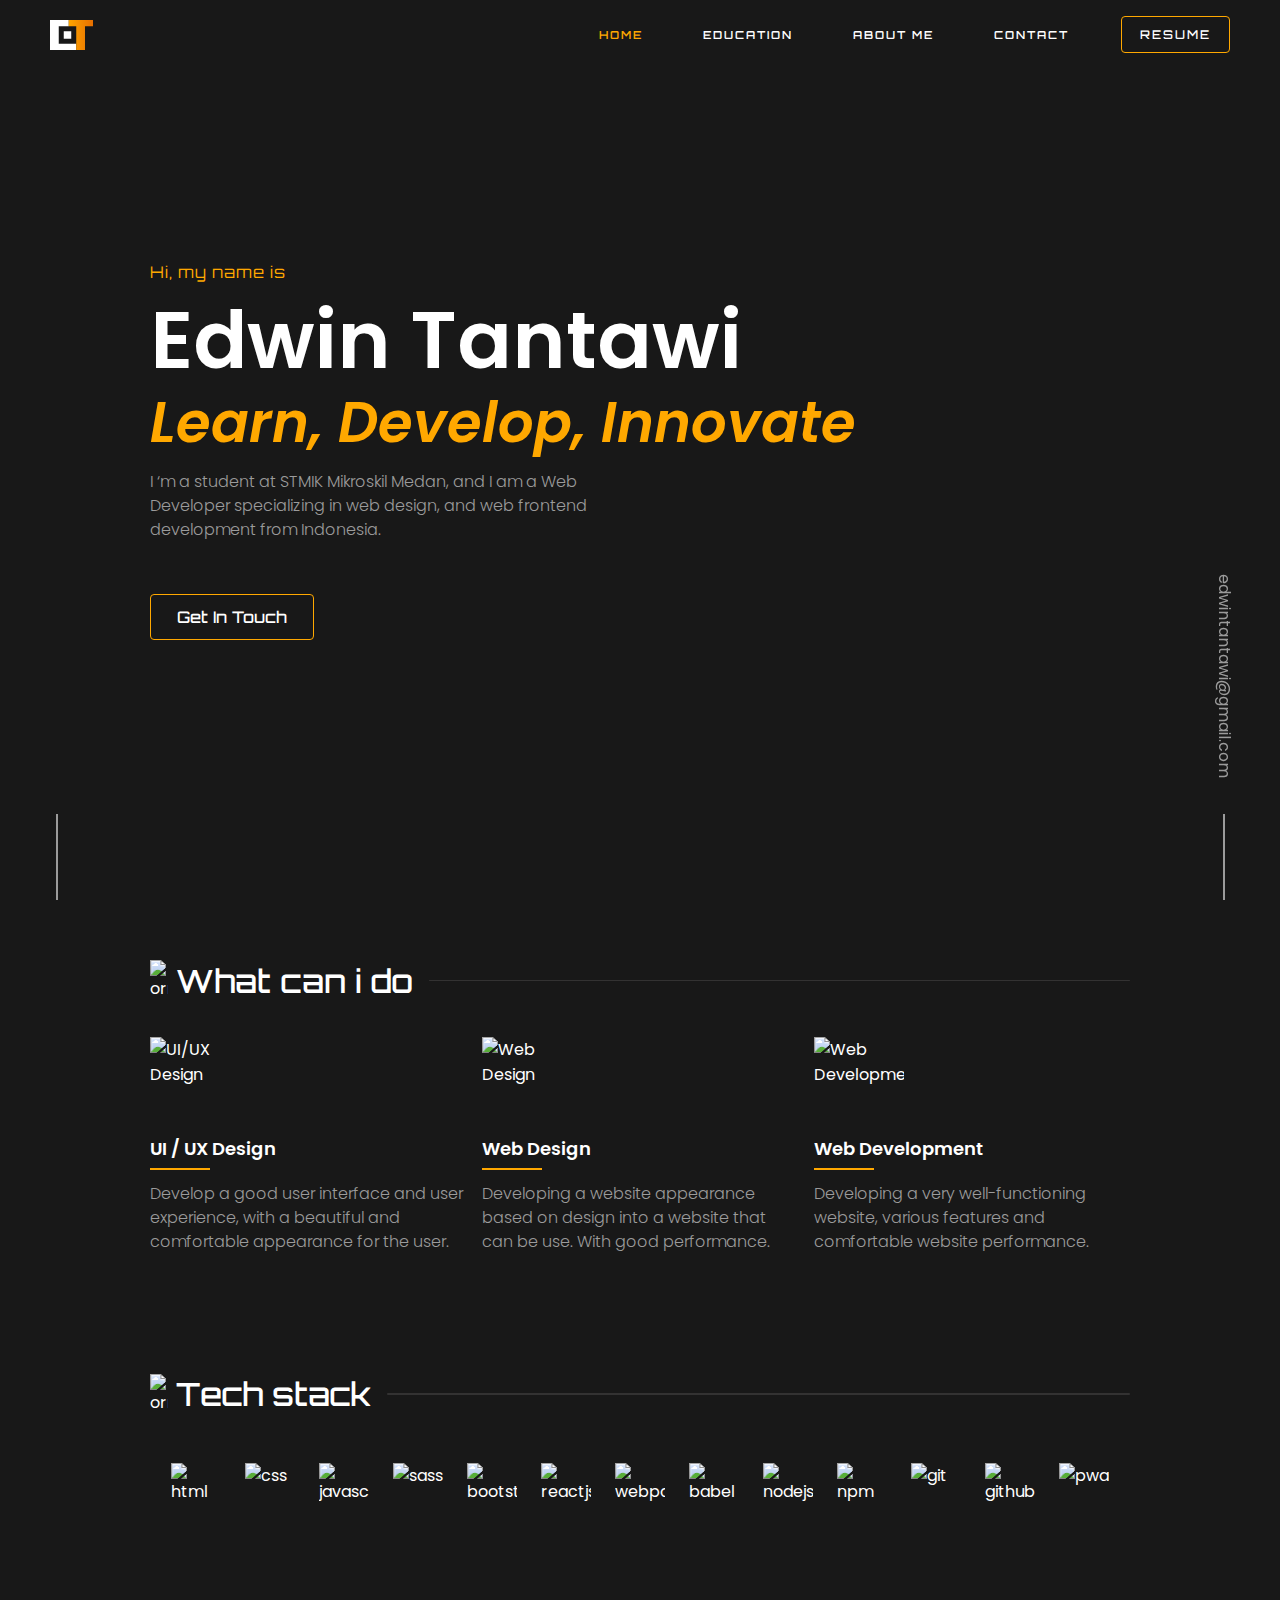
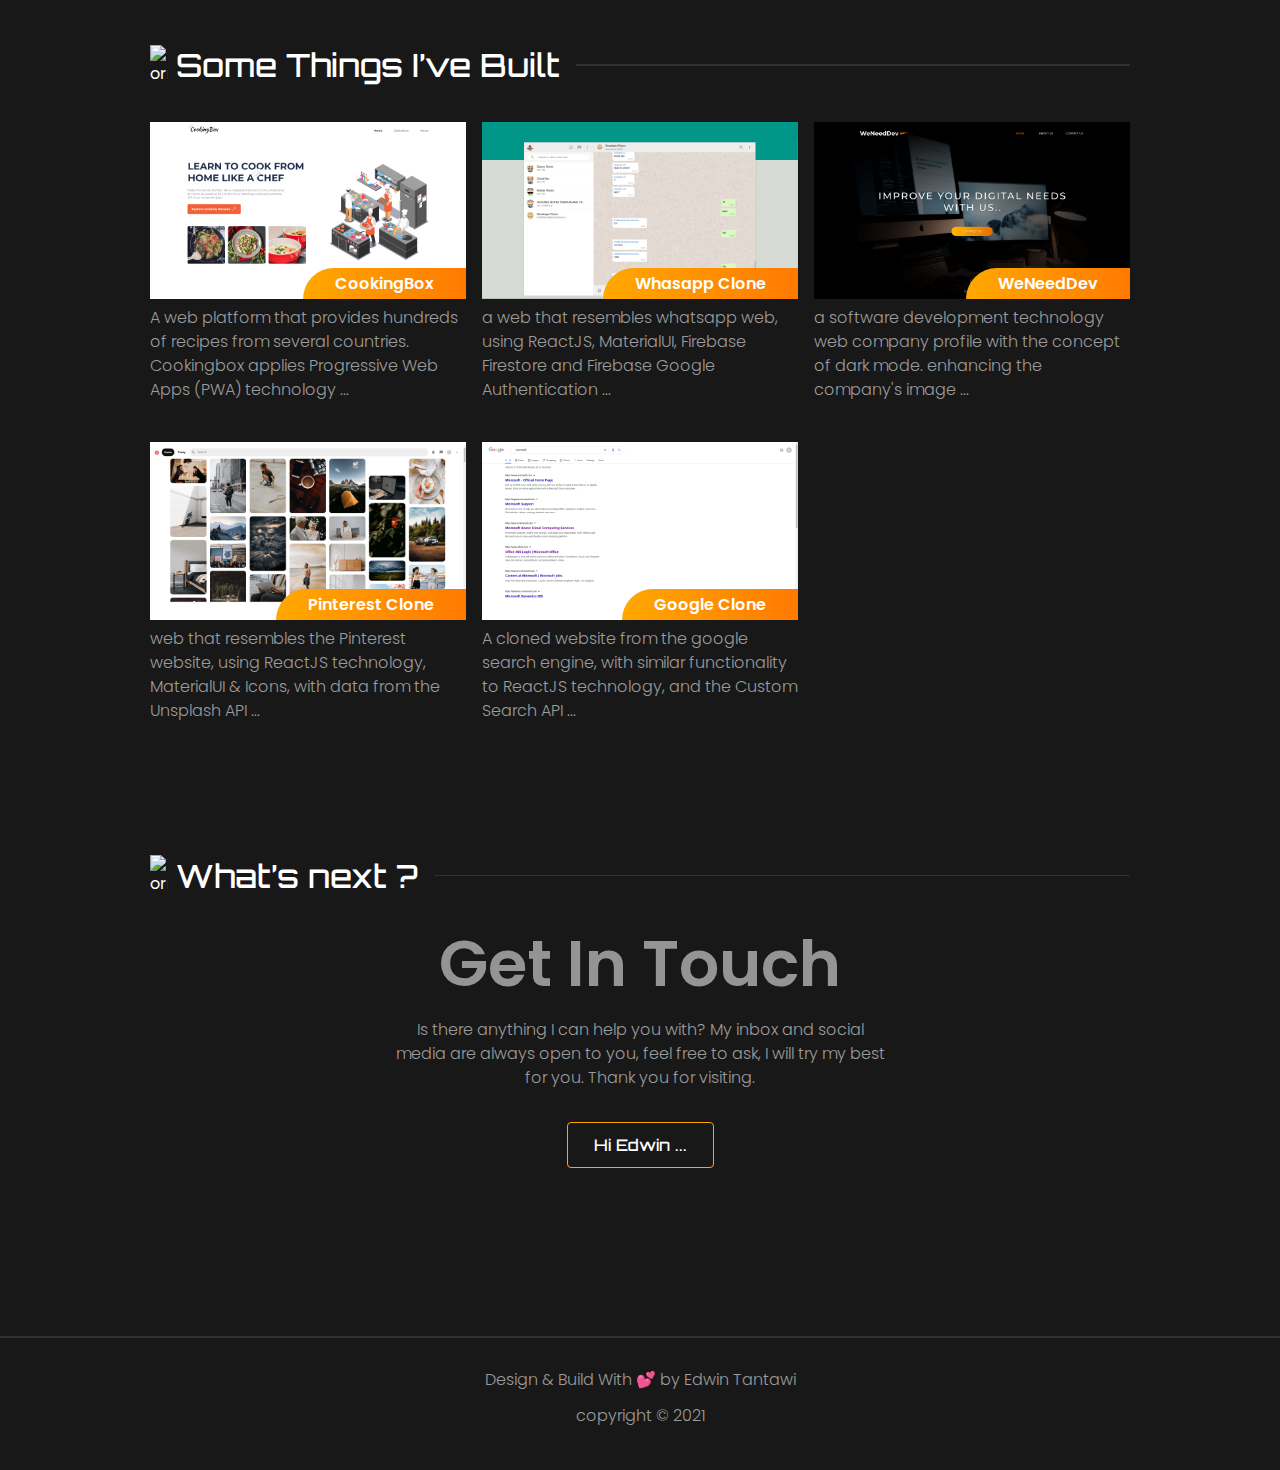
==== commit f2414b6c: "added project (google clone)" ====
--- a/index.html
+++ b/index.html
@@ -381,7 +381,7 @@
             <div class="project__content__item">
               <div class="image">
                 <img
-                  src="src/assets/images/project/project-cookingbox.png"
+                  src="src/assets/images/project/project-cookingbox.webp"
                   alt="cookingbox"
                 />
                 <span class="title">CookingBox</span>
@@ -425,7 +425,7 @@
             <div class="project__content__item">
               <div class="image">
                 <img
-                  src="src/assets/images/project/project-whatsappwebclone.png"
+                  src="src/assets/images/project/project-whatsappwebclone.webp"
                   alt="whatsappwebclone"
                 />
                 <div class="title">Whasapp Clone</div>
@@ -468,7 +468,7 @@
             <div class="project__content__item">
               <div class="image">
                 <img
-                  src="src/assets/images/project/project-weneeddev.png"
+                  src="src/assets/images/project/project-weneeddev.webp"
                   alt="weneeddev"
                 />
                 <div class="title">WeNeedDev</div>
@@ -511,8 +511,8 @@
             <div class="project__content__item">
               <div class="image">
                 <img
-                  src="src/assets/images/project/project-pinterestclone.png"
-                  alt="weneeddev"
+                  src="src/assets/images/project/project-pinterestclone.webp"
+                  alt="Pinterest clone"
                 />
                 <div class="title">Pinterest Clone</div>
                 <div class="action">
@@ -552,6 +552,52 @@
                 </p>
               </div>
             </div>
+
+            <div class="project__content__item">
+              <div class="image">
+                <img
+                  src="src/assets/images/project/project-google-clone.webp"
+                  alt="Google clone"
+                />
+                <div class="title">Google Clone</div>
+                <div class="action">
+                  <div class="wrap">
+                    <a
+                      href="https://clone-google-web.netlify.app/"
+                      target="__blank"
+                      rel="noopener noreferrer"
+                      title="Visit Project"
+                    >
+                      <img
+                        src="src/assets/icons/visit-link.svg"
+                        alt="visit"
+                        class="icons"
+                      />
+                    </a>
+                    <a
+                      href="https://github.com/edwintantawi/clone-app__google"
+                      target="__blank"
+                      rel="noopener noreferrer"
+                      title="View Source"
+                    >
+                      <img
+                        src="src/assets/icons/tech-stack/github.svg"
+                        alt="source in github"
+                        class="icons"
+                      />
+                    </a>
+                  </div>
+                </div>
+              </div>
+              <div class="description">
+                <p>
+                  A cloned website from the google search engine, with similar
+                  functionality to ReactJS technology, and the Custom Search API
+                  ...
+                </p>
+              </div>
+            </div>
+            <!-- end -->
           </div>
         </div>
       </section>
--- a/src/styles/style.css
+++ b/src/styles/style.css
@@ -60,9 +60,17 @@
 }
 
 body {
-  background-color: var(--primary);
   color: var(--white);
   font-family: 'Poppins', sans-serif;
+
+  background-color: var(--primary);
+  /* background-image: url('../assets/images/diagmonds.webp');
+  background-attachment: fixed;
+  background-repeat: repeat;
+  background-size: auto;
+  background-position: center; */
+  /* short hand */
+  /* background: var(--primary) url('../assets/images/diagmonds.webp') repeat fixed center; */
 }
 h1 {
   font-weight: var(--semi-bold);
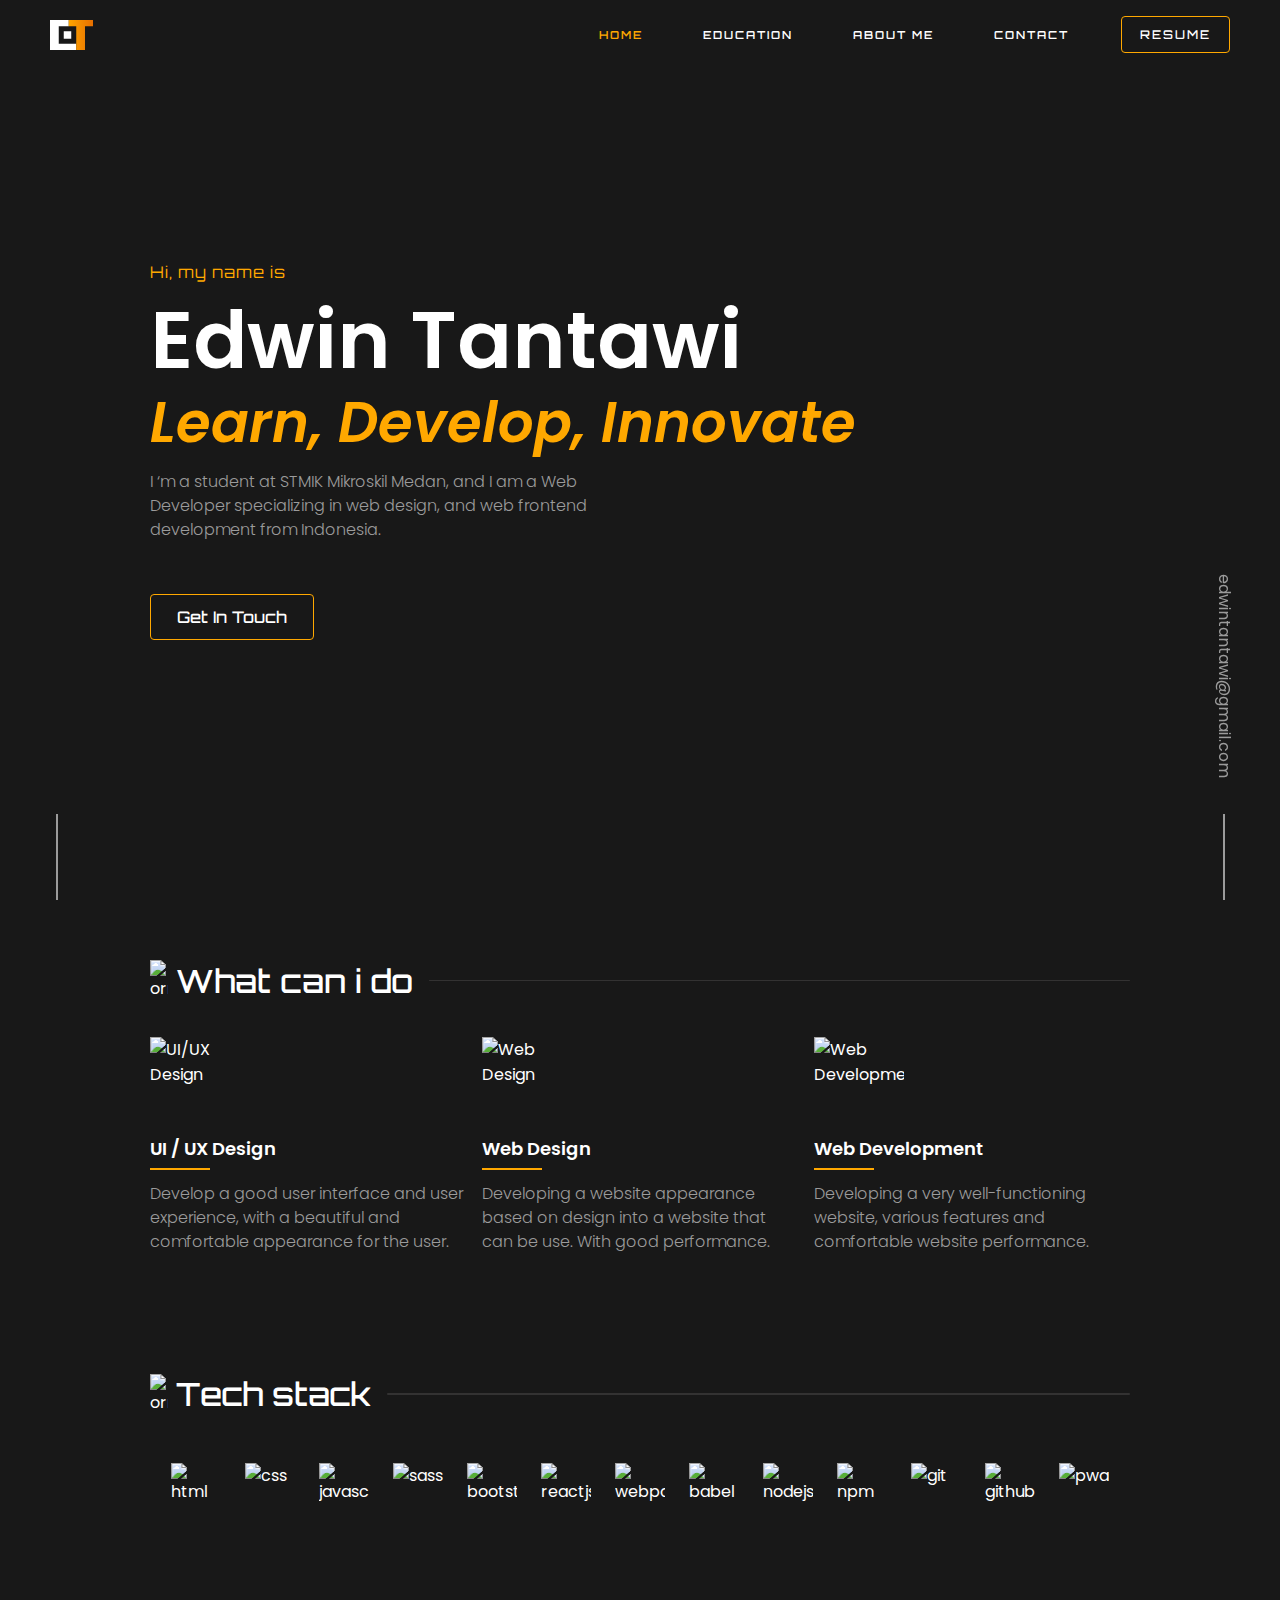
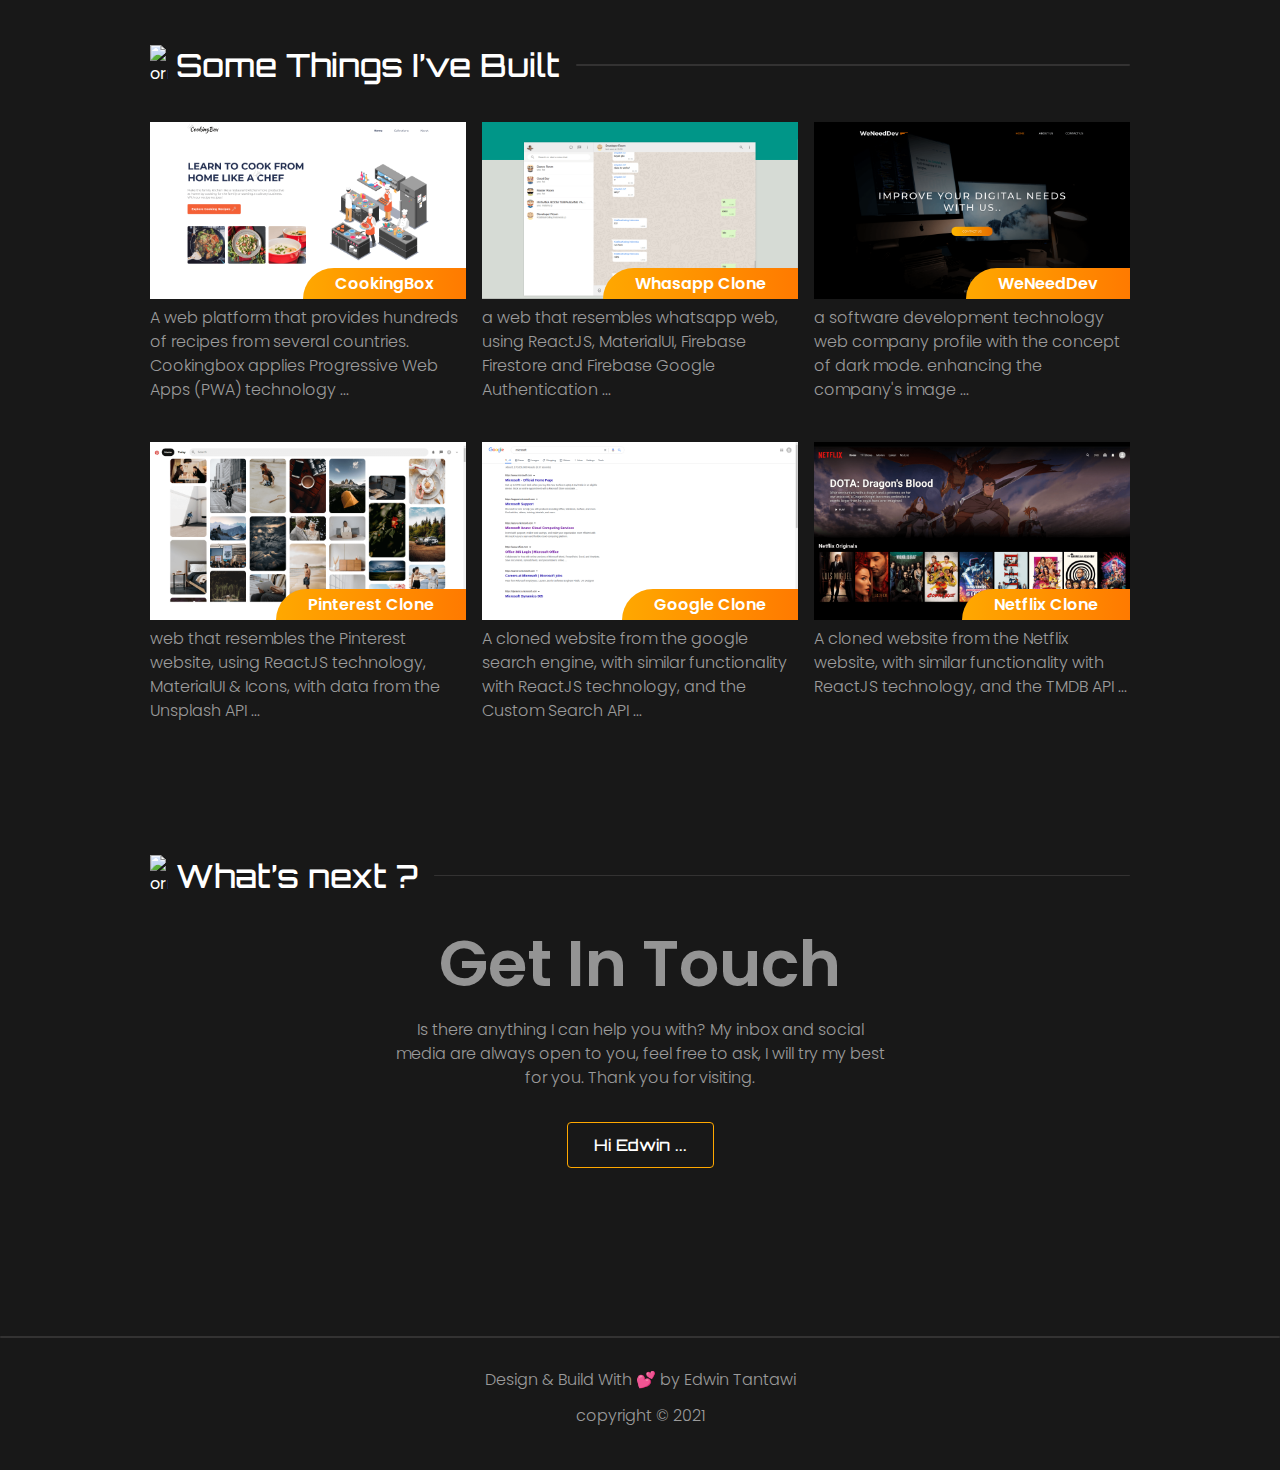
==== commit d4a982b9: "added new project (netflix clone)" ====
--- a/index.html
+++ b/index.html
@@ -22,6 +22,15 @@
       href="https://use.fontawesome.com/releases/v5.15.2/css/all.css"
       integrity="sha384-vSIIfh2YWi9wW0r9iZe7RJPrKwp6bG+s9QZMoITbCckVJqGCCRhc+ccxNcdpHuYu"
       crossorigin="anonymous"
+    />
+    <meta property="og:title" content="Edwin Tantawi Website" />
+    <meta
+      property="og:description"
+      content="Hi, my name is Edwin from Indonesia, I am a Frontend Web developer, now I am active in college and working on my personal projects. Nice to meet you."
+    />
+    <meta
+      property="og:image"
+      content="https://firebasestorage.googleapis.com/v0/b/edwintantawi-25f09.appspot.com/o/et-logo.png?alt=media&token=84402fef-adb9-4cf2-bed8-b06517783e77"
     />
     <title>Edwin Tantawi</title>
   </head>
@@ -592,8 +601,52 @@
               <div class="description">
                 <p>
                   A cloned website from the google search engine, with similar
-                  functionality to ReactJS technology, and the Custom Search API
-                  ...
+                  functionality with ReactJS technology, and the Custom Search
+                  API ...
+                </p>
+              </div>
+            </div>
+
+            <div class="project__content__item">
+              <div class="image">
+                <img
+                  src="src/assets/images/project/project-netflix-clone.webp"
+                  alt="Netflix clone"
+                />
+                <div class="title">Netflix Clone</div>
+                <div class="action">
+                  <div class="wrap">
+                    <a
+                      href="https://clone-netflix-web.netlify.app/"
+                      target="__blank"
+                      rel="noopener noreferrer"
+                      title="Visit Project"
+                    >
+                      <img
+                        src="src/assets/icons/visit-link.svg"
+                        alt="visit"
+                        class="icons"
+                      />
+                    </a>
+                    <a
+                      href="https://github.com/edwintantawi/clone-app__netflix-web"
+                      target="__blank"
+                      rel="noopener noreferrer"
+                      title="View Source"
+                    >
+                      <img
+                        src="src/assets/icons/tech-stack/github.svg"
+                        alt="source in github"
+                        class="icons"
+                      />
+                    </a>
+                  </div>
+                </div>
+              </div>
+              <div class="description">
+                <p>
+                  A cloned website from the Netflix website, with similar
+                  functionality with ReactJS technology, and the TMDB API ...
                 </p>
               </div>
             </div>
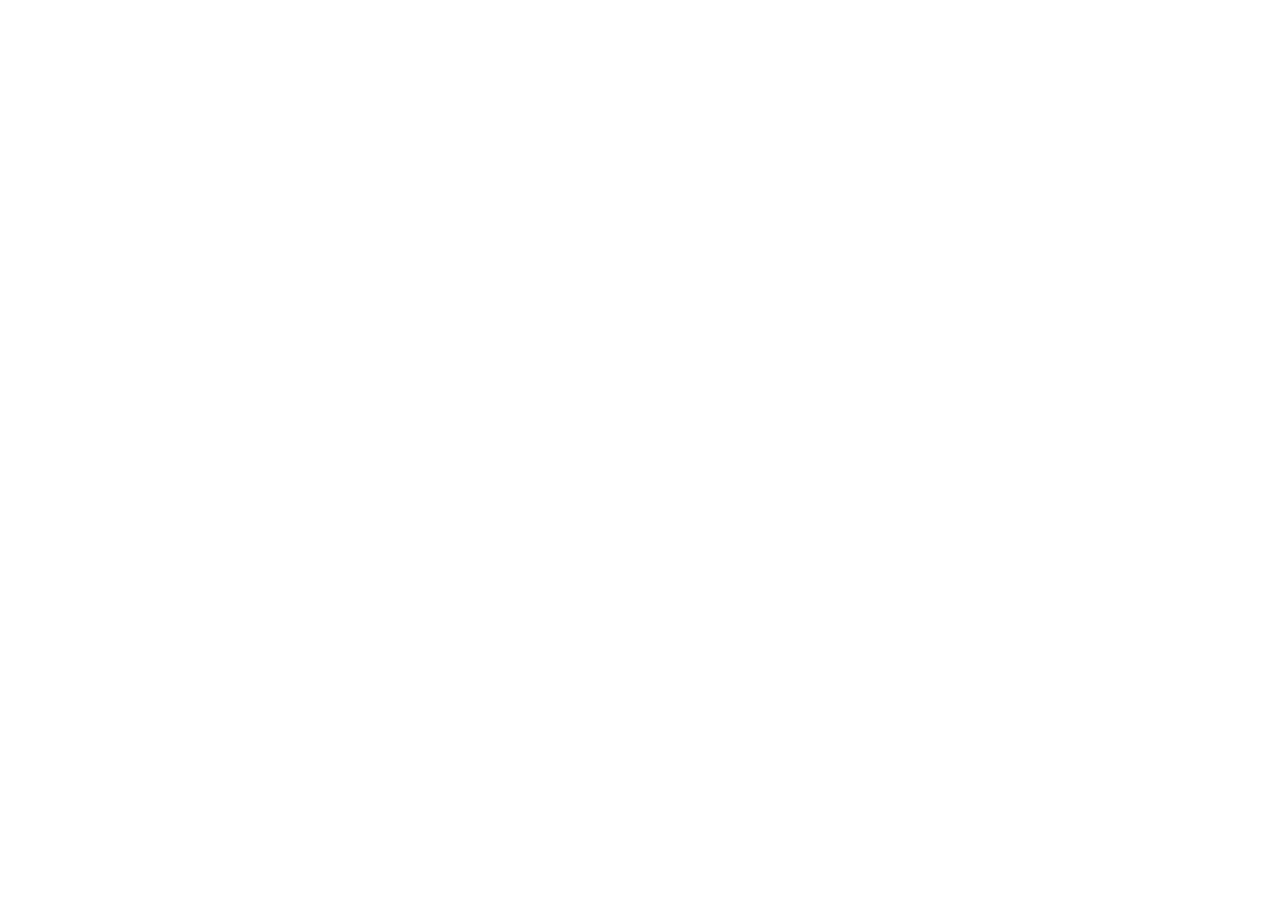
==== commit 8a7172f2: "redirect to edwintantantawi.vercel.app" ====
--- a/index.html
+++ b/index.html
@@ -13,6 +13,7 @@
       name="description"
       content="Hi, i'm Edwin Tantawi, a Frontend Web developer from Indonesia"
     />
+    <meta http-equiv="Refresh" content="0; url='https://edwintantawi.vercel.app'" />
     <!-- css -->
     <link rel="stylesheet" href="src/styles/style.css" />
     <link rel="stylesheet" href="src/styles/home.css" />
